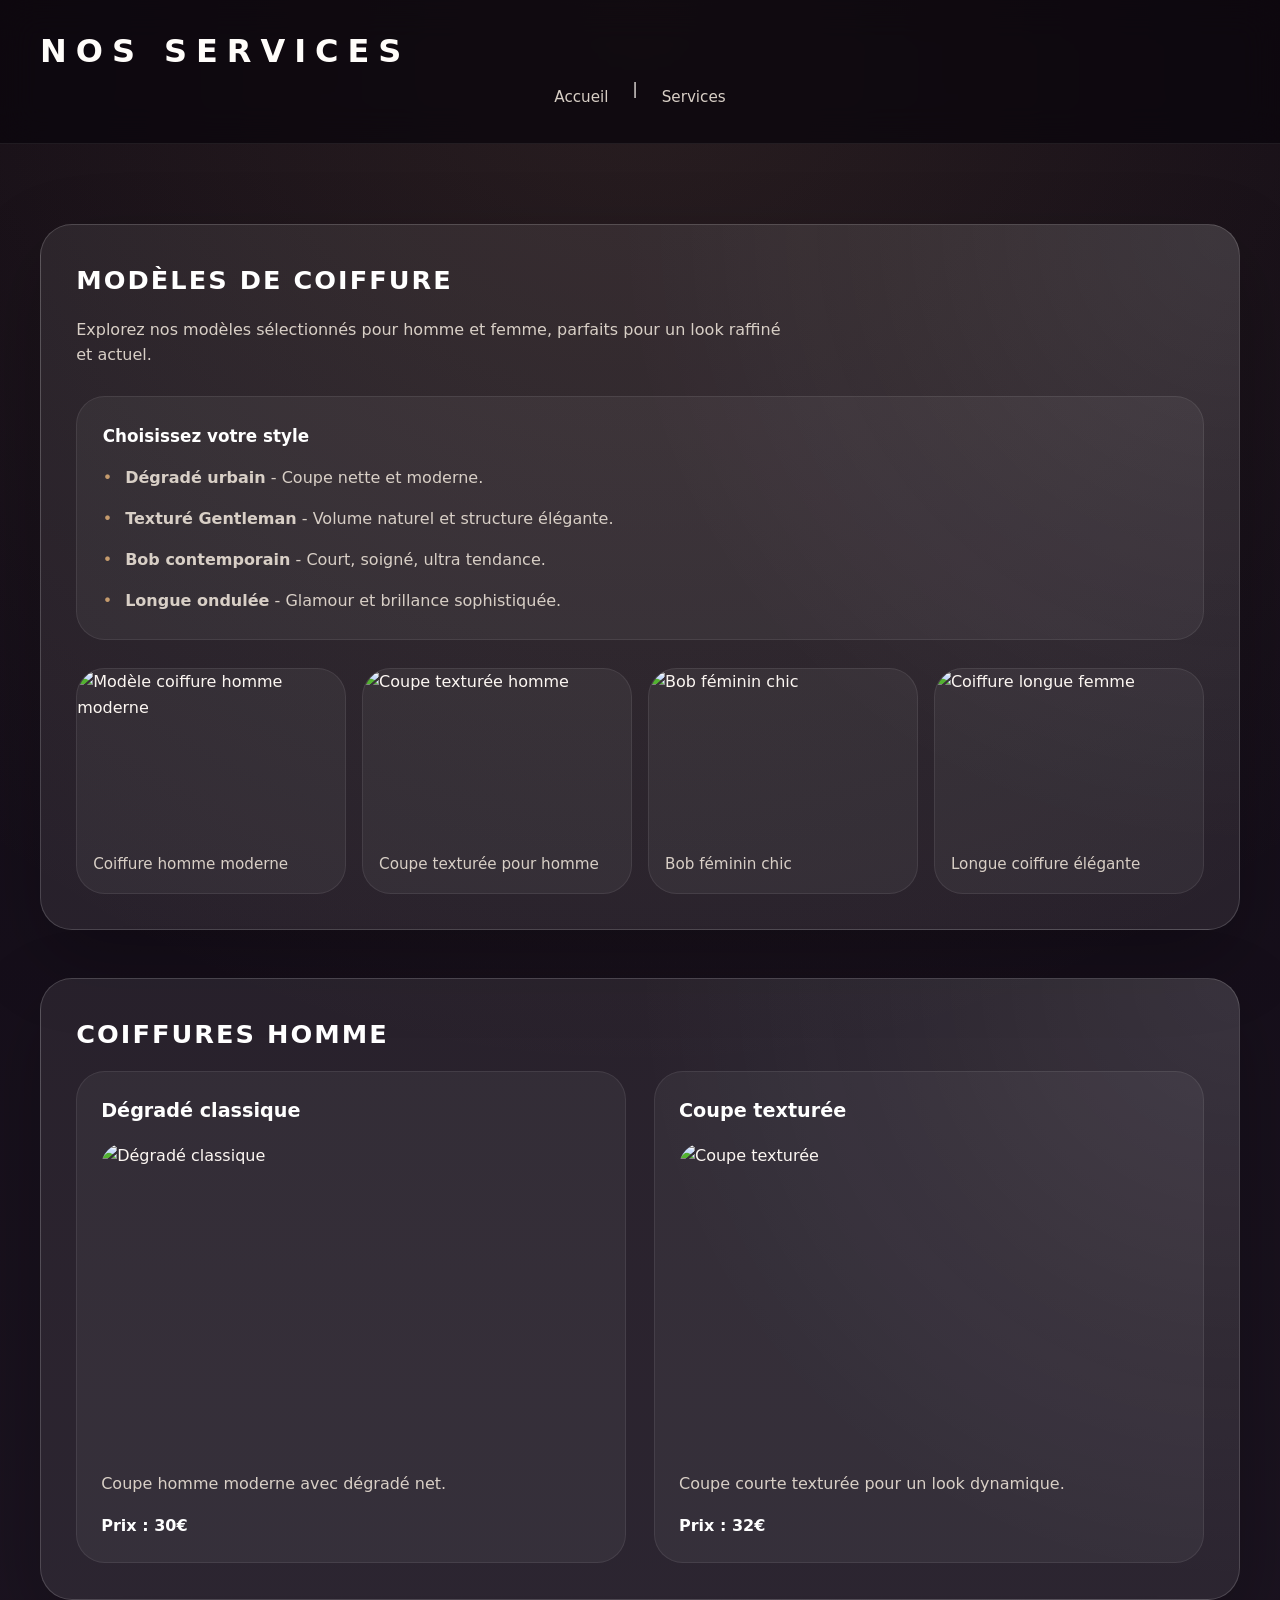
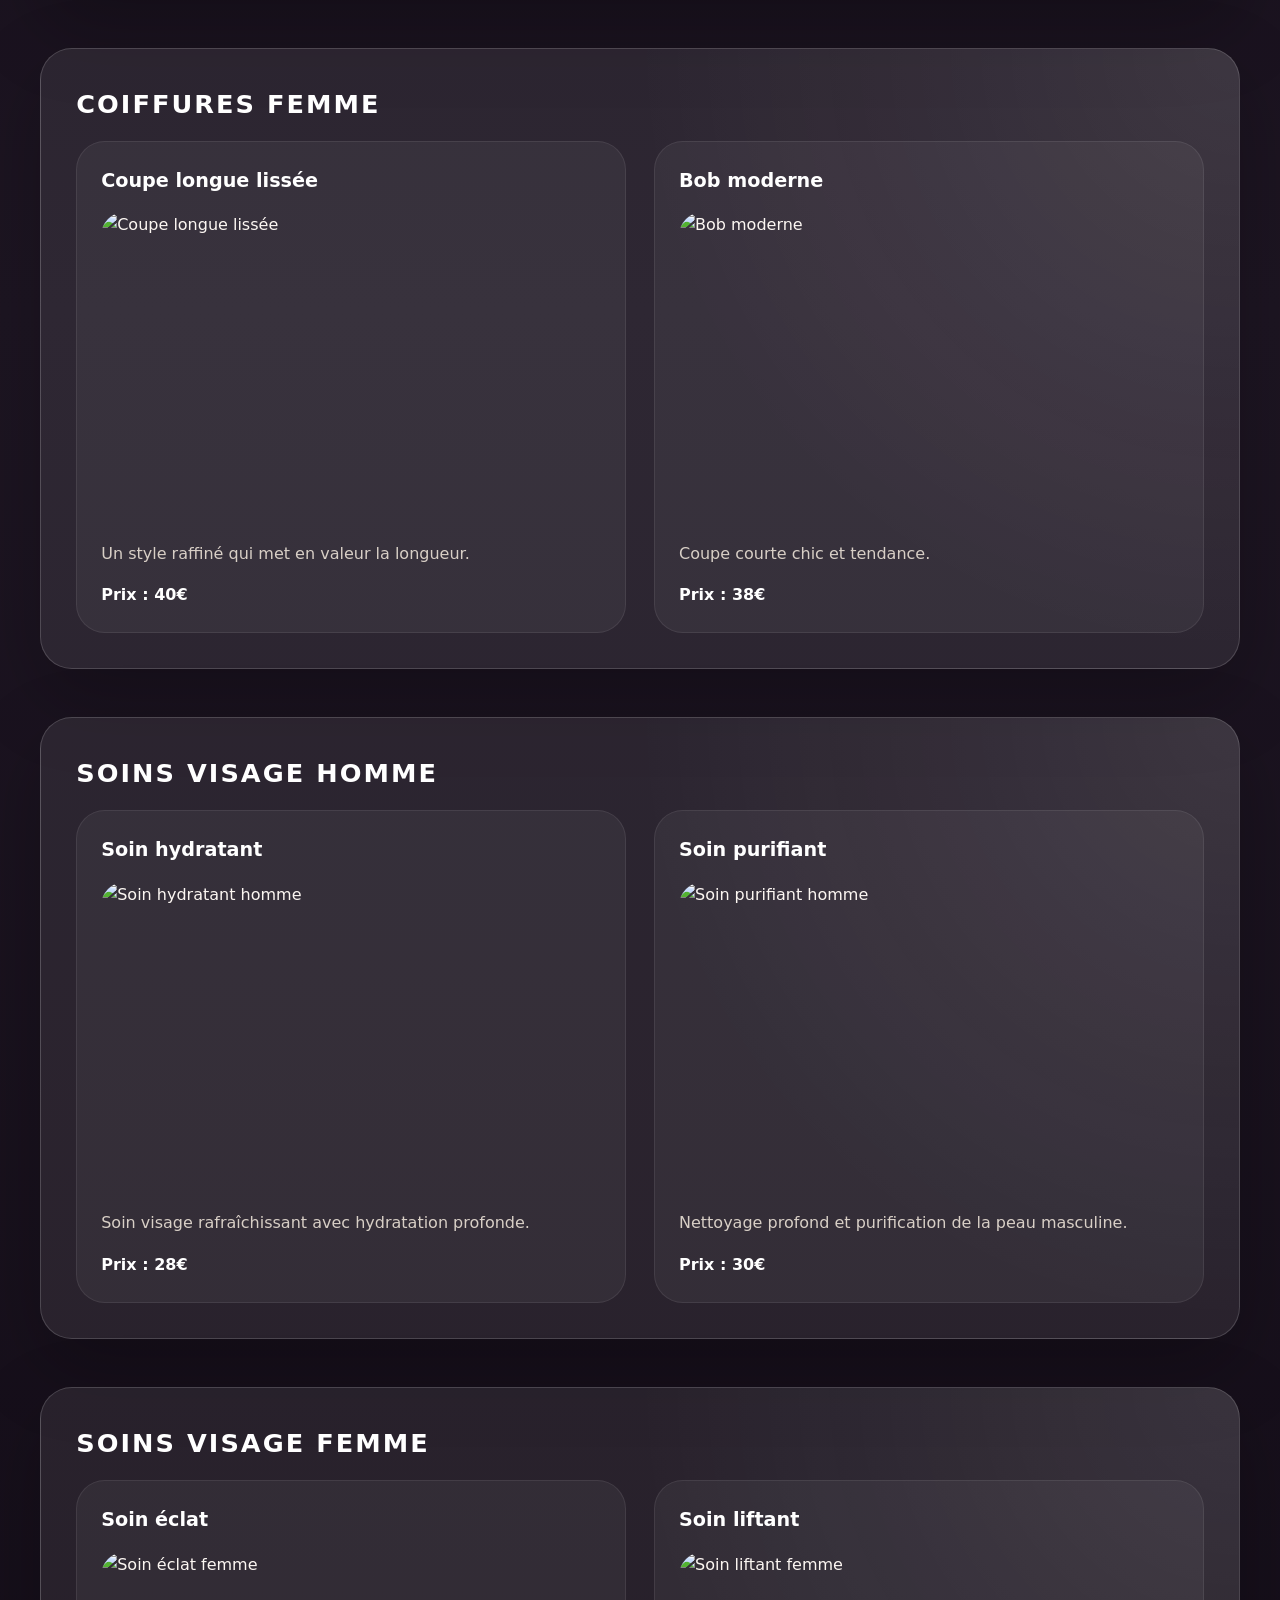
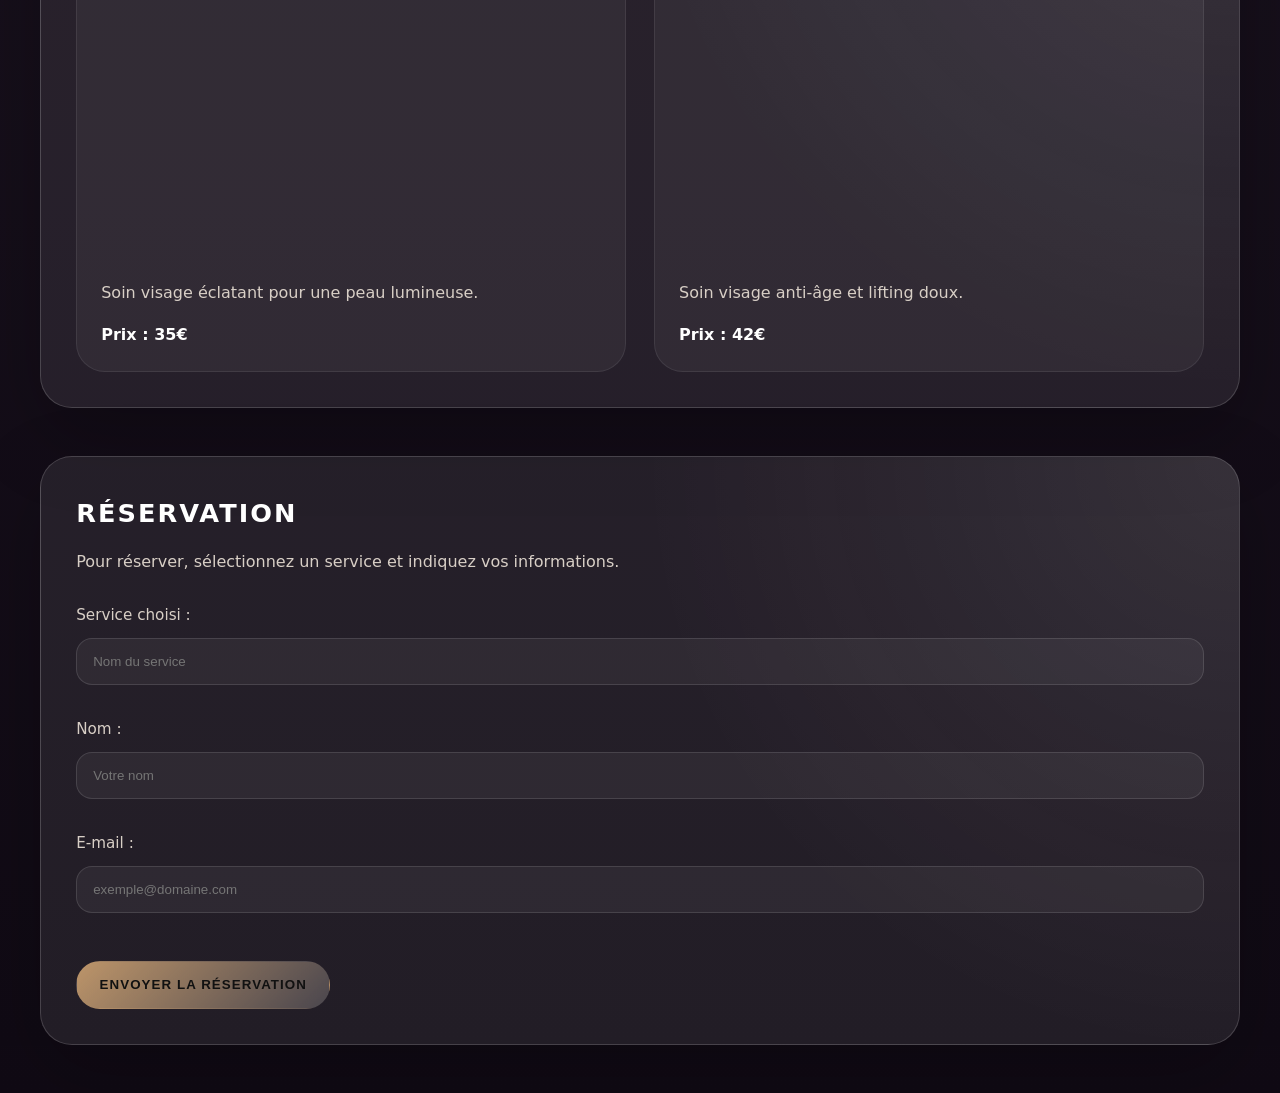
==== services.html @ 2b6237db "modification index" ====
<!DOCTYPE html>
<html lang="fr">
<head>
  <meta charset="UTF-8" />
  <meta name="viewport" content="width=device-width, initial-scale=1.0" />
  <title>Salon de coiffure - Services</title>
  <link rel="stylesheet" href="style.css" />
</head>
<body id="page-services">
  <header id="site-header" class="site-header">
    <div class="brand-block">
      <h1 class="welcome-title">Nos services</h1>
    </div>
    <nav id="main-nav" class="main-nav">
      <a class="nav-link" href="index.html">Accueil</a> |
      <a class="nav-link" href="services.html">Services</a>
    </nav>
  </header>

  <main id="main-content" class="main-content">
    <section id="modeles-coiffure" class="page-section section-models">
      <h2 class="section-title">Modèles de coiffure</h2>
      <p class="section-description">Explorez nos modèles sélectionnés pour homme et femme, parfaits pour un look raffiné et actuel.</p>
      <div class="model-selection">
        <div class="model-list">
          <h3 class="model-list-title">Choisissez votre style</h3>
          <ul>
            <li><strong>Dégradé urbain</strong> - Coupe nette et moderne.</li>
            <li><strong>Texturé Gentleman</strong> - Volume naturel et structure élégante.</li>
            <li><strong>Bob contemporain</strong> - Court, soigné, ultra tendance.</li>
            <li><strong>Longue ondulée</strong> - Glamour et brillance sophistiquée.</li>
          </ul>
        </div>
        <div class="model-gallery">
          <article class="model-card">
            <img class="photo" src="https://source.unsplash.com/520x320/?men-haircut,fade" alt="Modèle coiffure homme moderne" />
            <p class="model-caption">Coiffure homme moderne</p>
          </article>
          <article class="model-card">
            <img class="photo" src="https://source.unsplash.com/520x320/?men-haircut,textured" alt="Coupe texturée homme" />
            <p class="model-caption">Coupe texturée pour homme</p>
          </article>
          <article class="model-card">
            <img class="photo" src="https://source.unsplash.com/520x320/?women-haircut,bob" alt="Bob féminin chic" />
            <p class="model-caption">Bob féminin chic</p>
          </article>
          <article class="model-card">
            <img class="photo" src="https://source.unsplash.com/520x320/?women-haircut,long" alt="Coiffure longue femme" />
            <p class="model-caption">Longue coiffure élégante</p>
          </article>
        </div>
      </div>
    </section>

    <section id="coiffures-homme" class="page-section section-services section-services--male">
      <h2 class="section-title">Coiffures Homme</h2>
      <div class="service-grid" id="male-hair-services">
        <article class="service-card">
          <h3 class="service-title">Dégradé classique</h3>
          <img class="photo" src="https://source.unsplash.com/520x320/?men-haircut,barber" alt="Dégradé classique" />
          <p class="service-description">Coupe homme moderne avec dégradé net.</p>
          <p class="service-price">Prix : 30€</p>
        </article>
        <article class="service-card">
          <h3 class="service-title">Coupe texturée</h3>
          <img class="photo" src="https://source.unsplash.com/520x320/?men-haircut,style" alt="Coupe texturée" />
          <p class="service-description">Coupe courte texturée pour un look dynamique.</p>
          <p class="service-price">Prix : 32€</p>
        </article>
      </div>
    </section>

    <section id="coiffures-femme" class="page-section section-services section-services--female">
      <h2 class="section-title">Coiffures Femme</h2>
      <div class="service-grid" id="female-hair-services">
        <article class="service-card">
          <h3 class="service-title">Coupe longue lissée</h3>
          <img class="photo" src="https://source.unsplash.com/520x320/?women-haircut,long-hair" alt="Coupe longue lissée" />
          <p class="service-description">Un style raffiné qui met en valeur la longueur.</p>
          <p class="service-price">Prix : 40€</p>
        </article>
        <article class="service-card">
          <h3 class="service-title">Bob moderne</h3>
          <img class="photo" src="https://source.unsplash.com/520x320/?women-haircut,bob-style" alt="Bob moderne" />
          <p class="service-description">Coupe courte chic et tendance.</p>
          <p class="service-price">Prix : 38€</p>
        </article>
      </div>
    </section>

    <section id="soins-visage-homme" class="page-section section-services section-services--male-skin">
      <h2 class="section-title">Soins Visage Homme</h2>
      <div class="service-grid" id="male-skin-services">
        <article class="service-card">
          <h3 class="service-title">Soin hydratant</h3>
          <img class="photo" src="https://source.unsplash.com/520x320/?men-skincare" alt="Soin hydratant homme" />
          <p class="service-description">Soin visage rafraîchissant avec hydratation profonde.</p>
          <p class="service-price">Prix : 28€</p>
        </article>
        <article class="service-card">
          <h3 class="service-title">Soin purifiant</h3>
          <img class="photo" src="https://source.unsplash.com/520x320/?men-face-care" alt="Soin purifiant homme" />
          <p class="service-description">Nettoyage profond et purification de la peau masculine.</p>
          <p class="service-price">Prix : 30€</p>
        </article>
      </div>
    </section>

    <section id="soins-visage-femme" class="page-section section-services section-services--female-skin">
      <h2 class="section-title">Soins Visage Femme</h2>
      <div class="service-grid" id="female-skin-services">
        <article class="service-card">
          <h3 class="service-title">Soin éclat</h3>
          <img class="photo" src="https://source.unsplash.com/520x320/?women-skincare" alt="Soin éclat femme" />
          <p class="service-description">Soin visage éclatant pour une peau lumineuse.</p>
          <p class="service-price">Prix : 35€</p>
        </article>
        <article class="service-card">
          <h3 class="service-title">Soin liftant</h3>
          <img class="photo" src="https://source.unsplash.com/520x320/?women-facial" alt="Soin liftant femme" />
          <p class="service-description">Soin visage anti-âge et lifting doux.</p>
          <p class="service-price">Prix : 42€</p>
        </article>
      </div>
    </section>

    <section id="reservation" class="page-section section-reservation">
      <h2 class="section-title">Réservation</h2>
      <p class="section-description">Pour réserver, sélectionnez un service et indiquez vos informations.</p>
      <form id="reservation-form" class="reservation-form">
        <div class="form-group">
          <label for="service" class="form-label">Service choisi :</label>
          <input id="service" name="service" type="text" class="form-input" placeholder="Nom du service" />
        </div>
        <div class="form-group">
          <label for="nom" class="form-label">Nom :</label>
          <input id="nom" name="nom" type="text" class="form-input" placeholder="Votre nom" />
        </div>
        <div class="form-group">
          <label for="email" class="form-label">E-mail :</label>
          <input id="email" name="email" type="email" class="form-input" placeholder="exemple@domaine.com" />
        </div>
        <div class="form-actions">
          <button id="reservation-submit" class="form-button" type="submit">Envoyer la réservation</button>
        </div>
      </form>
    </section>
  </main>
  <script src="app.js"></script>
</body>
</html>
---- style.css ----
/* Style luxe pour salon de coiffure */
:root {
  --bg: #0d0810;
  --surface: rgba(255, 255, 255, 0.08);
  --surface-strong: rgba(255, 255, 255, 0.14);
  --accent: #c59b6d;
  --accent-soft: rgba(197, 155, 109, 0.18);
  --text: #f6f1ed;
  --muted: #d8cfc6;
  --border: rgba(255, 255, 255, 0.16);
  --shadow: 0 28px 80px rgba(0, 0, 0, 0.22);
}

* {
  box-sizing: border-box;
}

html, body {
  margin: 0;
  min-height: 100%;
  font-family: 'Inter', system-ui, -apple-system, BlinkMacSystemFont, 'Segoe UI', sans-serif;
  color: var(--text);
  background: radial-gradient(circle at top, rgba(197, 155, 109, 0.14), transparent 25%),
              linear-gradient(180deg, #0f0913 0%, #1d1522 45%, #100a14 100%);
}

body {
  line-height: 1.6;
}

a {
  color: inherit;
  text-decoration: none;
}

img {
  display: block;
  max-width: 100%;
  border-radius: 1.5rem;
}

#page-home {
  padding: 0 1.5rem 3rem;
}

.site-header {
  position: sticky;
  top: 0;
  z-index: 10;
  backdrop-filter: blur(18px);
  background: rgba(9, 5, 12, 0.72);
  border-bottom: 1px solid rgba(255,255,255,0.08);
  padding: 1.6rem 0;
}

.brand-block {
  max-width: 1200px;
  margin: 0 auto;
  display: flex;
  align-items: center;
  justify-content: space-between;
  gap: 1rem;
}

.welcome-title {
  font-size: clamp(1.8rem, 2.5vw, 3.2rem);
  letter-spacing: 0.28em;
  text-transform: uppercase;
  color: #fffdfa;
  margin: 0;
}

.main-nav {
  display: flex;
  flex-wrap: wrap;
  gap: 0.75rem;
  font-size: 0.95rem;
  justify-content: center;
}

.nav-link {
  color: var(--muted);
  padding: 0.5rem 0.75rem;
  border-radius: 999px;
  transition: transform 0.24s ease, background 0.24s ease, color 0.24s ease;
}

.nav-link:hover {
  background: rgba(197, 155, 109, 0.12);
  color: #fff;
  transform: translateY(-1px);
}

.main-content {
  max-width: 1200px;
  margin: 0 auto;
  padding-top: 2rem;
}

.hero-section {
  display: grid;
  gap: 2rem;
  align-items: center;
}

.hero-content {
  max-width: 720px;
}

.hero-eyebrow {
  margin: 0 0 1rem;
  text-transform: uppercase;
  letter-spacing: 0.18em;
  color: var(--accent);
  font-size: 0.8rem;
}

.hero-title {
  margin: 0 0 1rem;
  font-size: clamp(2.2rem, 4vw, 4rem);
  line-height: 1.05;
}

.hero-subtitle {
  margin: 0 0 1.75rem;
  color: var(--muted);
  font-size: 1rem;
  max-width: 56rem;
}

.hero-actions {
  display: flex;
  flex-wrap: wrap;
  gap: 1rem;
}

.hero-button {
  background: linear-gradient(135deg, rgba(197,155,109,0.95), rgba(255,255,255,0.18));
  color: #120909;
  padding: 1rem 1.7rem;
  border-radius: 999px;
  font-weight: 700;
  text-transform: uppercase;
  transition: transform 0.24s ease, filter 0.24s ease;
}

.hero-button:hover {
  transform: translateY(-2px);
  filter: brightness(1.05);
}

.hero-button--ghost {
  background: rgba(255,255,255,0.07);
  color: #fff;
}

.hero-preview {
  display: grid;
  gap: 1rem;
}

.service-preview-card {
  background: rgba(255,255,255,0.04);
  border: 1px solid rgba(255,255,255,0.08);
}

.nav-link--active {
  color: #fff;
  background: rgba(197, 155, 109, 0.16);
}

.fade-in {
  animation: fadeIn 1s ease forwards;
}

.slide-down {
  animation: slideDown 0.9s ease forwards;
}

@keyframes fadeIn {
  from { opacity: 0; transform: translateY(12px); }
  to { opacity: 1; transform: translateY(0); }
}

@keyframes slideDown {
  from { opacity: 0; transform: translateY(-16px); }
  to { opacity: 1; transform: translateY(0); }
}

.page-section {
  margin: 3rem 0;
  padding: 2.2rem;
  background: radial-gradient(circle at top right, rgba(255,255,255,0.08), transparent 45%),
              var(--surface);
  border: 1px solid var(--border);
  border-radius: 2rem;
  box-shadow: var(--shadow);
}

.section-title {
  font-size: clamp(1.6rem, 2vw, 2.4rem);
  margin: 0 0 1rem;
  letter-spacing: 0.08em;
  text-transform: uppercase;
  color: #fff;
}

.section-description {
  max-width: 70ch;
  color: var(--muted);
  margin: 0 0 1.75rem;
}

.service-grid {
  display: grid;
  gap: 1.75rem;
}

.service-card {
  display: grid;
  gap: 1rem;
  padding: 1.5rem;
  background: rgba(255,255,255,0.05);
  border: 1px solid rgba(255,255,255,0.08);
  border-radius: 1.8rem;
  transition: transform 0.28s ease, border-color 0.28s ease, background 0.28s ease;
}

.service-card:hover {
  transform: translateY(-6px);
  border-color: rgba(197, 155, 109, 0.45);
  background: rgba(255,255,255,0.1);
}

.service-title {
  margin: 0;
  font-size: 1.2rem;
  color: #fff;
}

.service-description,
.service-price {
  margin: 0;
  color: var(--muted);
}

.service-price {
  font-weight: 600;
  color: #fff;
}

.service-link {
  display: block;
  overflow: hidden;
}

.photo {
  width: 100%;
  aspect-ratio: 16 / 10;
  object-fit: cover;
  filter: saturate(1.05) contrast(1.05);
  transition: transform 0.35s ease, filter 0.35s ease;
}

.photo:hover {
  transform: scale(1.02);
  filter: saturate(1.2) contrast(1.08);
}

.model-selection {
  display: grid;
  gap: 1.75rem;
}

.model-list {
  padding: 1.6rem;
  border-radius: 1.8rem;
  border: 1px solid rgba(255,255,255,0.08);
  background: rgba(255,255,255,0.05);
}

.model-list-title {
  margin: 0 0 1rem;
  font-size: 1.05rem;
  color: #fff;
}

.model-list ul {
  margin: 0;
  padding: 0;
  list-style: none;
  display: grid;
  gap: 0.95rem;
}

.model-list li {
  position: relative;
  padding-left: 1.4rem;
  color: var(--muted);
}

.model-list li::before {
  content: '•';
  position: absolute;
  left: 0;
  top: 0;
  color: var(--accent);
}

.model-gallery {
  display: grid;
  gap: 1rem;
  grid-template-columns: repeat(auto-fit, minmax(220px, 1fr));
}

.model-card {
  overflow: hidden;
  border-radius: 1.8rem;
  background: rgba(255,255,255,0.05);
  border: 1px solid rgba(255,255,255,0.08);
}

.model-caption {
  margin: 0;
  padding: 1rem;
  color: var(--muted);
  font-size: 0.95rem;
}

.action-link,
.form-button {
  display: inline-flex;
  align-items: center;
  justify-content: center;
  padding: 0.95rem 1.4rem;
  border-radius: 999px;
  border: 1px solid transparent;
  background: linear-gradient(135deg, rgba(197,155,109,0.95), rgba(255, 255, 255, 0.18));
  color: #111;
  font-weight: 700;
  text-transform: uppercase;
  letter-spacing: 0.08em;
  transition: transform 0.24s ease, background 0.24s ease;
}

.action-link:hover,
.form-button:hover {
  transform: translateY(-1px);
  background: rgba(197, 155, 109, 0.95);
  color: #120909;
}

.form-group {
  display: grid;
  gap: 0.65rem;
  margin-bottom: 1rem;
}

.form-label {
  color: var(--muted);
  font-size: 0.95rem;
}

.form-input {
  width: 100%;
  padding: 0.95rem 1rem;
  border-radius: 1rem;
  border: 1px solid rgba(255,255,255,0.12);
  background: rgba(255,255,255,0.05);
  color: #fff;
  outline: none;
  transition: border-color 0.24s ease, background 0.24s ease;
}

.form-input:focus {
  border-color: rgba(197,155,109,0.7);
  background: rgba(255,255,255,0.08);
}

.form-actions {
  margin-top: 1rem;
}

.auth-form,
.reservation-form {
  display: grid;
  gap: 1rem;
}

@media (min-width: 900px) {
  .service-grid {
    grid-template-columns: repeat(2, minmax(0, 1fr));
  }

  .brand-block {
    justify-content: space-between;
  }
}

@media (max-width: 720px) {
  .site-header {
    padding: 1.2rem 0;
  }

  .brand-block {
    flex-direction: column;
    align-items: flex-start;
  }

  .main-nav {
    justify-content: flex-start;
  }
}
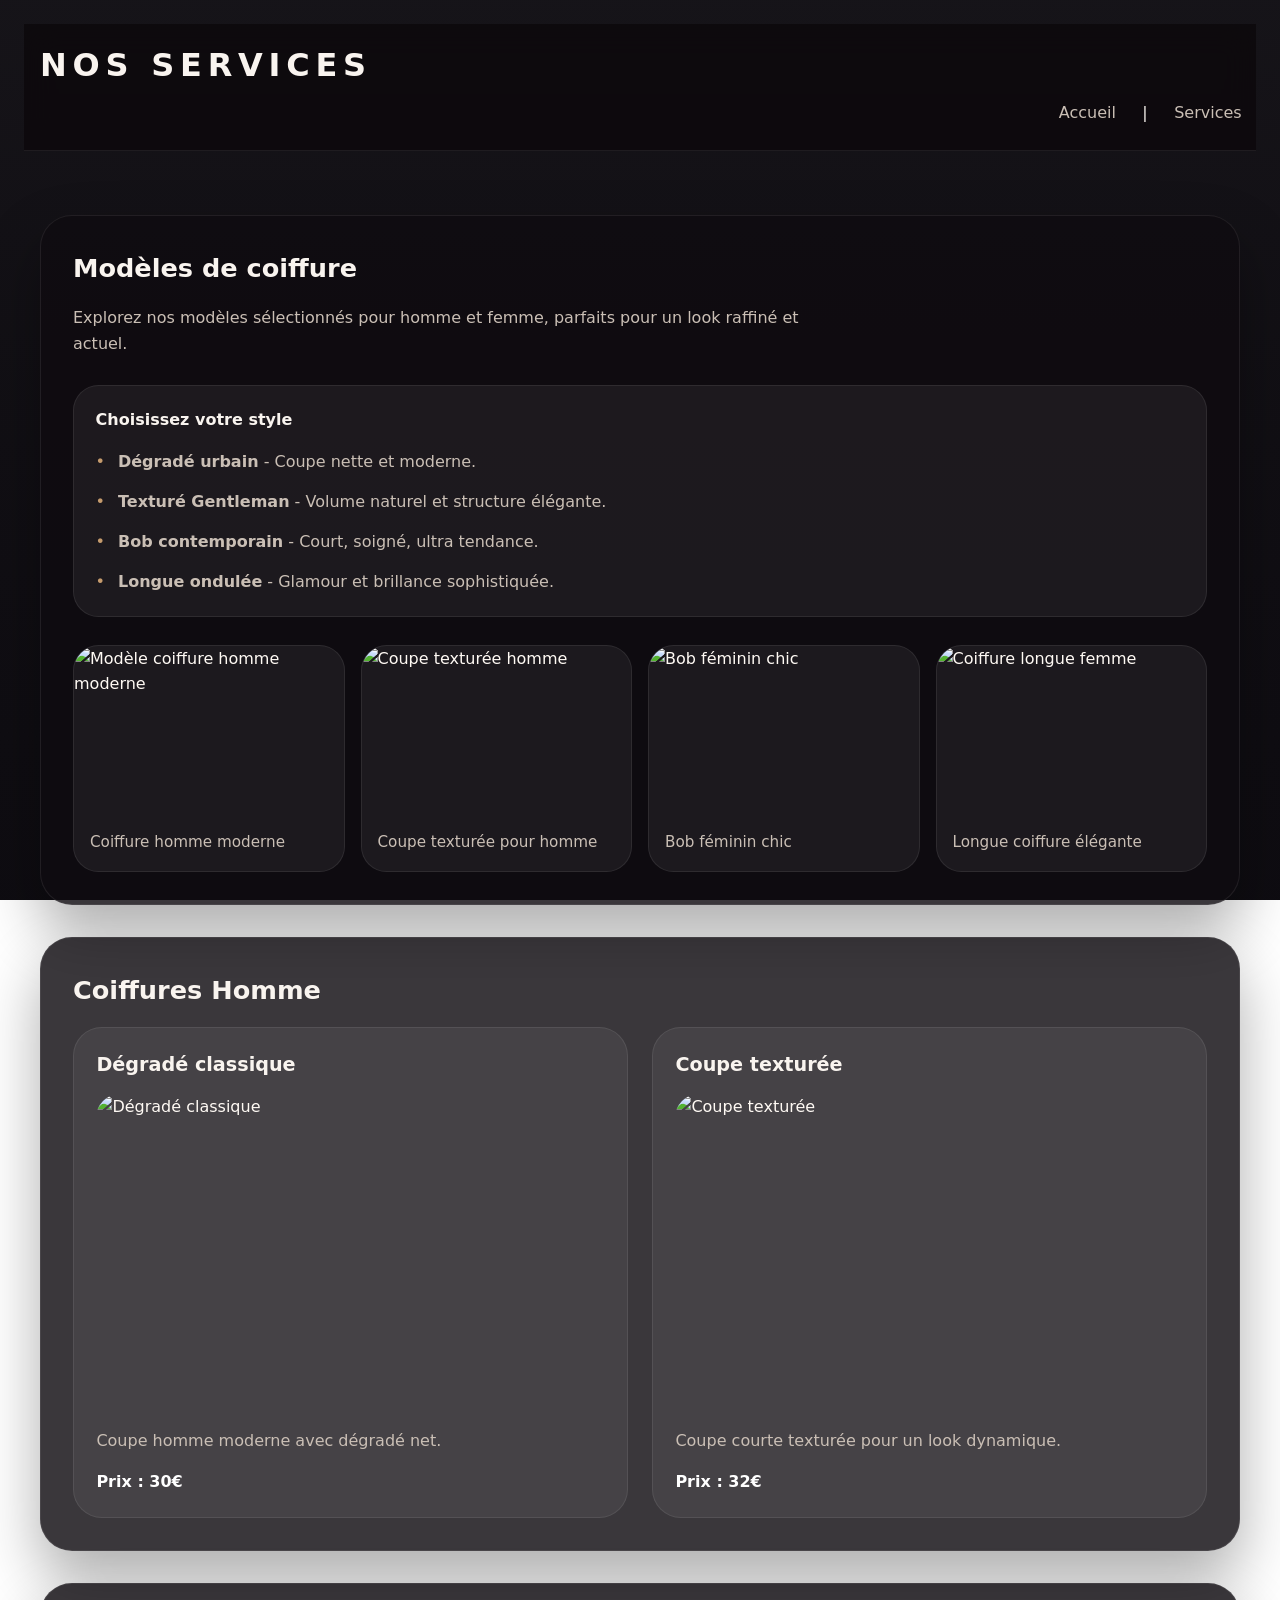
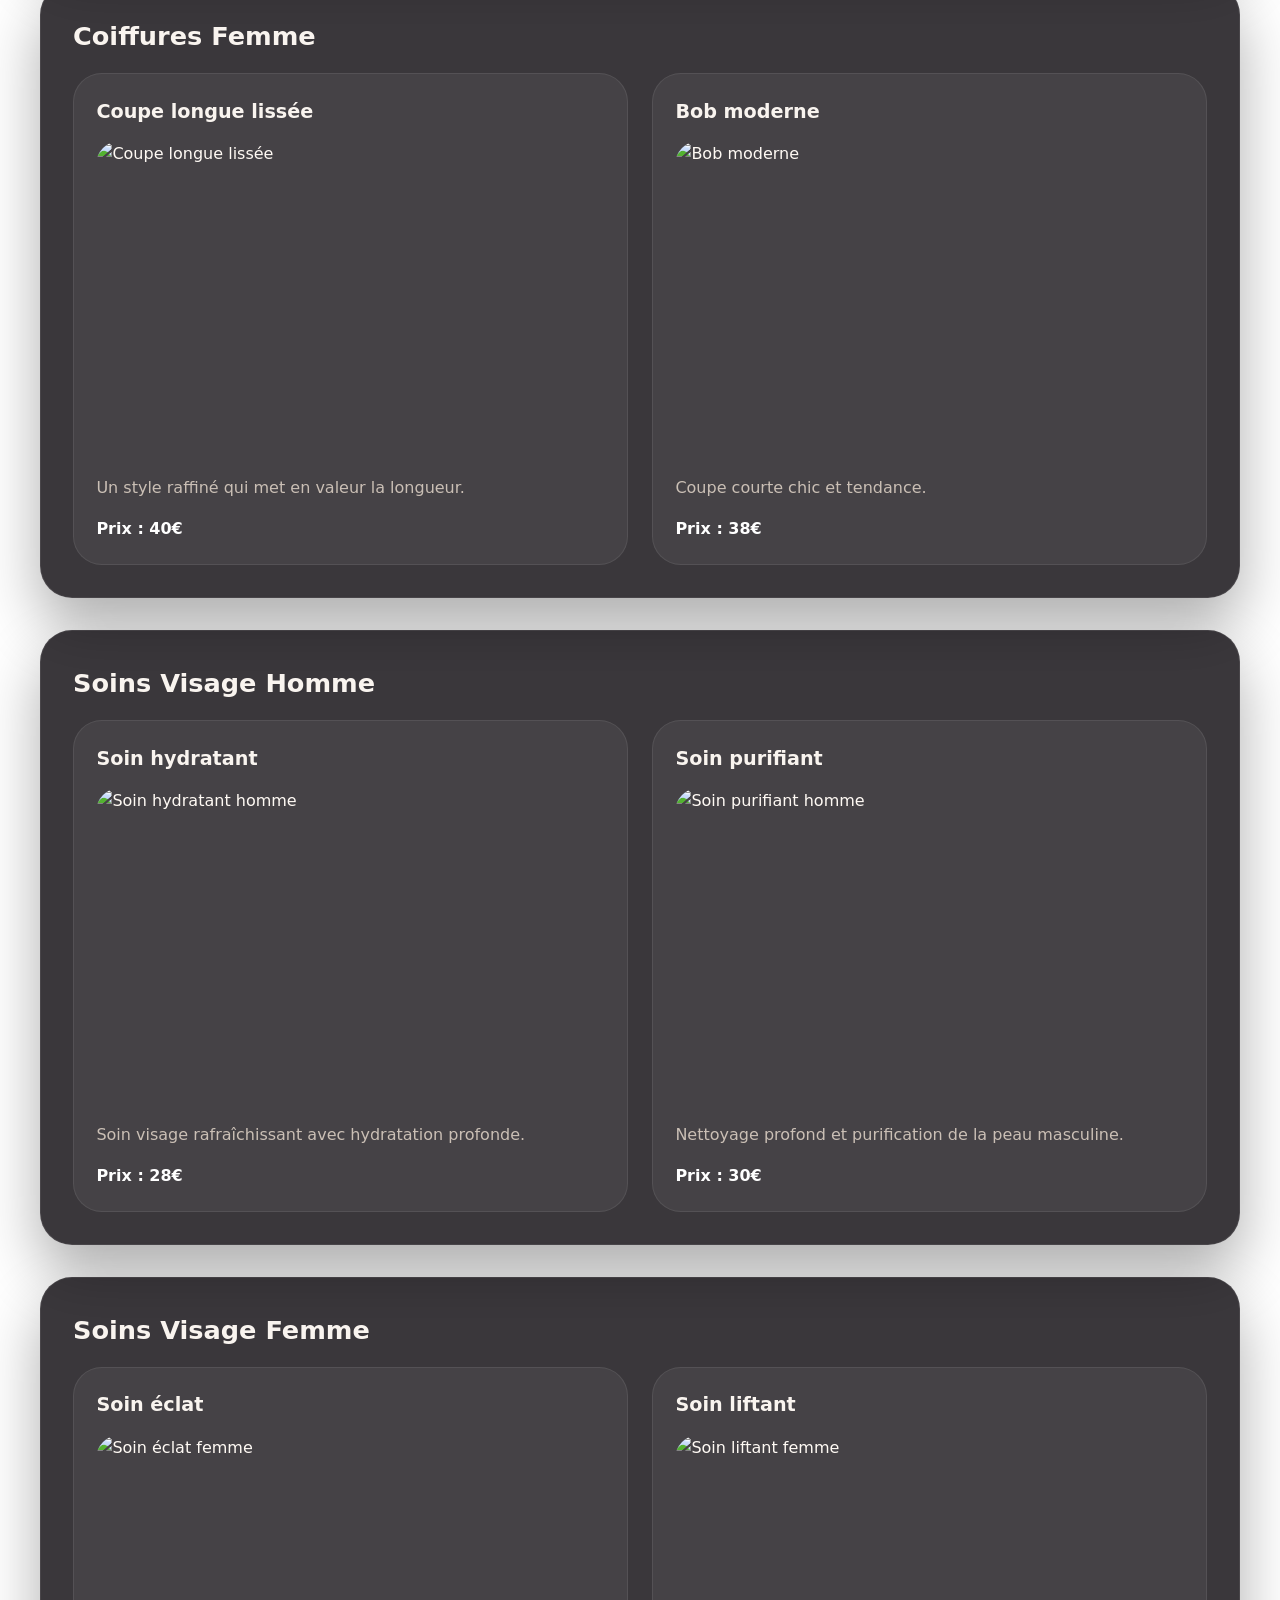
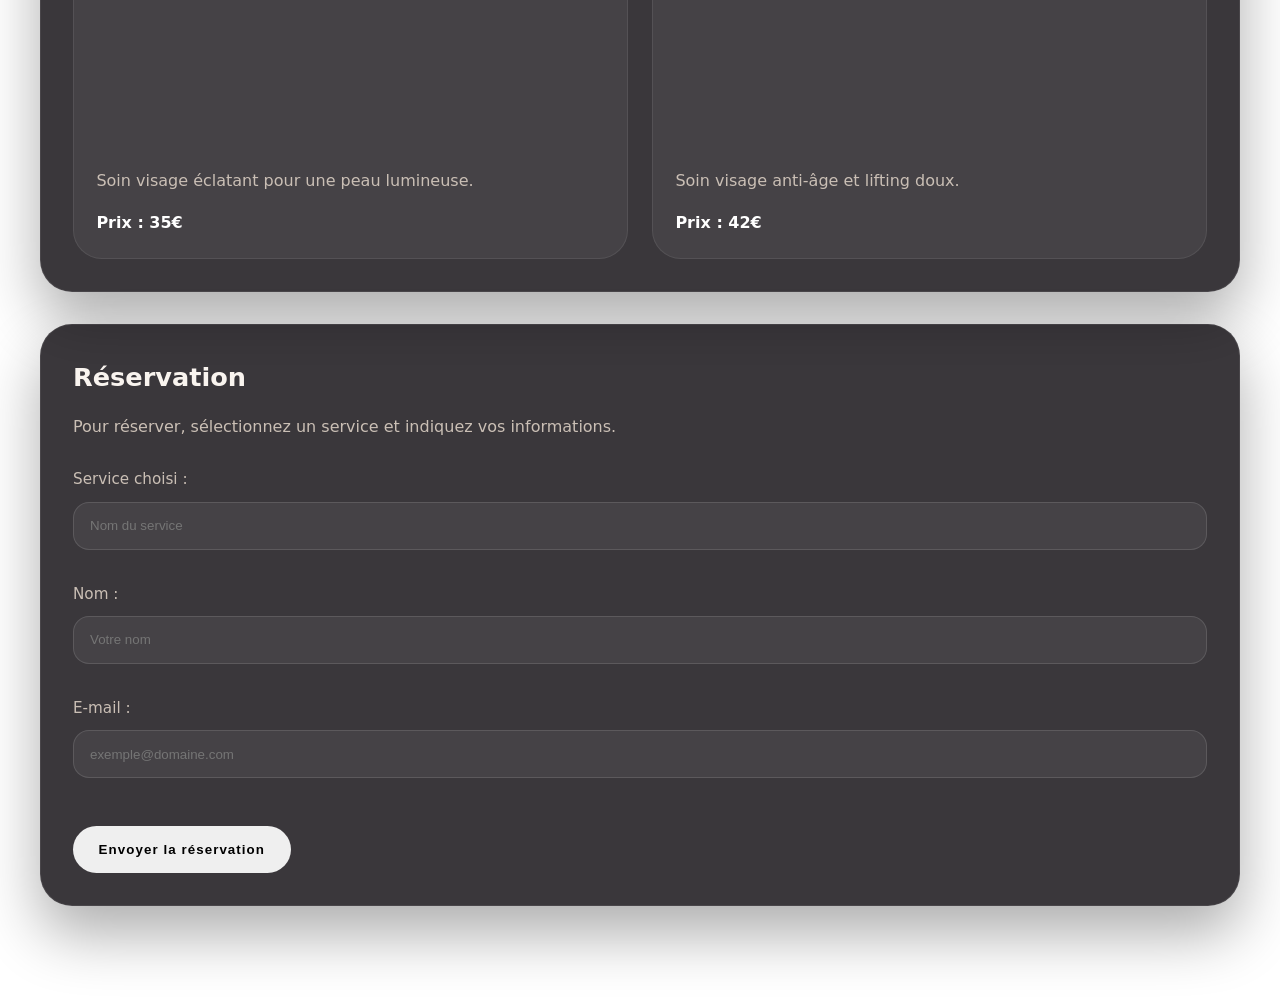
==== commit 52db2eeb: "modification" ====
--- a/services.html
+++ b/services.html
@@ -33,19 +33,19 @@
         </div>
         <div class="model-gallery">
           <article class="model-card">
-            <img class="photo" src="https://source.unsplash.com/520x320/?men-haircut,fade" alt="Modèle coiffure homme moderne" />
+            <img class="photo" src="https://source.unsplash.com/520x320/?afro-hair,black-man" alt="Modèle coiffure homme moderne" />
             <p class="model-caption">Coiffure homme moderne</p>
           </article>
           <article class="model-card">
-            <img class="photo" src="https://source.unsplash.com/520x320/?men-haircut,textured" alt="Coupe texturée homme" />
+            <img class="photo" src="https://source.unsplash.com/520x320/?afro-hair,black-man" alt="Coupe texturée homme" />
             <p class="model-caption">Coupe texturée pour homme</p>
           </article>
           <article class="model-card">
-            <img class="photo" src="https://source.unsplash.com/520x320/?women-haircut,bob" alt="Bob féminin chic" />
+            <img class="photo" src="https://source.unsplash.com/520x320/?afro-hair,black-woman" alt="Bob féminin chic" />
             <p class="model-caption">Bob féminin chic</p>
           </article>
           <article class="model-card">
-            <img class="photo" src="https://source.unsplash.com/520x320/?women-haircut,long" alt="Coiffure longue femme" />
+            <img class="photo" src="https://source.unsplash.com/520x320/?natural-hair,black-woman" alt="Coiffure longue femme" />
             <p class="model-caption">Longue coiffure élégante</p>
           </article>
         </div>
@@ -57,13 +57,13 @@
       <div class="service-grid" id="male-hair-services">
         <article class="service-card">
           <h3 class="service-title">Dégradé classique</h3>
-          <img class="photo" src="https://source.unsplash.com/520x320/?men-haircut,barber" alt="Dégradé classique" />
+          <img class="photo" src="https://source.unsplash.com/520x320/?afro-hair,black-man,barber" alt="Dégradé classique" />
           <p class="service-description">Coupe homme moderne avec dégradé net.</p>
           <p class="service-price">Prix : 30€</p>
         </article>
         <article class="service-card">
           <h3 class="service-title">Coupe texturée</h3>
-          <img class="photo" src="https://source.unsplash.com/520x320/?men-haircut,style" alt="Coupe texturée" />
+          <img class="photo" src="https://source.unsplash.com/520x320/?afro-hair,black-man,style" alt="Coupe texturée" />
           <p class="service-description">Coupe courte texturée pour un look dynamique.</p>
           <p class="service-price">Prix : 32€</p>
         </article>
@@ -75,13 +75,13 @@
       <div class="service-grid" id="female-hair-services">
         <article class="service-card">
           <h3 class="service-title">Coupe longue lissée</h3>
-          <img class="photo" src="https://source.unsplash.com/520x320/?women-haircut,long-hair" alt="Coupe longue lissée" />
+          <img class="photo" src="https://source.unsplash.com/520x320/?natural-hair,black-woman-hair" alt="Coupe longue lissée" />
           <p class="service-description">Un style raffiné qui met en valeur la longueur.</p>
           <p class="service-price">Prix : 40€</p>
         </article>
         <article class="service-card">
           <h3 class="service-title">Bob moderne</h3>
-          <img class="photo" src="https://source.unsplash.com/520x320/?women-haircut,bob-style" alt="Bob moderne" />
+          <img class="photo" src="https://source.unsplash.com/520x320/?afro-hair,black-woman-style" alt="Bob moderne" />
           <p class="service-description">Coupe courte chic et tendance.</p>
           <p class="service-price">Prix : 38€</p>
         </article>
@@ -93,13 +93,13 @@
       <div class="service-grid" id="male-skin-services">
         <article class="service-card">
           <h3 class="service-title">Soin hydratant</h3>
-          <img class="photo" src="https://source.unsplash.com/520x320/?men-skincare" alt="Soin hydratant homme" />
+          <img class="photo" src="https://source.unsplash.com/520x320/?black-man,skincare" alt="Soin hydratant homme" />
           <p class="service-description">Soin visage rafraîchissant avec hydratation profonde.</p>
           <p class="service-price">Prix : 28€</p>
         </article>
         <article class="service-card">
           <h3 class="service-title">Soin purifiant</h3>
-          <img class="photo" src="https://source.unsplash.com/520x320/?men-face-care" alt="Soin purifiant homme" />
+          <img class="photo" src="https://source.unsplash.com/520x320/?black-man,facial" alt="Soin purifiant homme" />
           <p class="service-description">Nettoyage profond et purification de la peau masculine.</p>
           <p class="service-price">Prix : 30€</p>
         </article>
@@ -111,13 +111,13 @@
       <div class="service-grid" id="female-skin-services">
         <article class="service-card">
           <h3 class="service-title">Soin éclat</h3>
-          <img class="photo" src="https://source.unsplash.com/520x320/?women-skincare" alt="Soin éclat femme" />
+          <img class="photo" src="https://source.unsplash.com/520x320/?black-woman,skincare" alt="Soin éclat femme" />
           <p class="service-description">Soin visage éclatant pour une peau lumineuse.</p>
           <p class="service-price">Prix : 35€</p>
         </article>
         <article class="service-card">
           <h3 class="service-title">Soin liftant</h3>
-          <img class="photo" src="https://source.unsplash.com/520x320/?women-facial" alt="Soin liftant femme" />
+          <img class="photo" src="https://source.unsplash.com/520x320/?black-woman,facial" alt="Soin liftant femme" />
           <p class="service-description">Soin visage anti-âge et lifting doux.</p>
           <p class="service-price">Prix : 42€</p>
         </article>
--- a/style.css
+++ b/style.css
@@ -1,27 +1,31 @@
-/* Style luxe pour salon de coiffure */
 :root {
-  --bg: #0d0810;
-  --surface: rgba(255, 255, 255, 0.08);
+  --bg: #0e0c11;
+  --surface: rgba(255, 255, 255, 0.09);
   --surface-strong: rgba(255, 255, 255, 0.14);
   --accent: #c59b6d;
-  --accent-soft: rgba(197, 155, 109, 0.18);
-  --text: #f6f1ed;
-  --muted: #d8cfc6;
-  --border: rgba(255, 255, 255, 0.16);
-  --shadow: 0 28px 80px rgba(0, 0, 0, 0.22);
+  --accent-soft: rgba(197, 155, 109, 0.22);
+  --text: #f9f4ef;
+  --muted: #cabfb5;
+  --border: rgba(255, 255, 255, 0.12);
+  --shadow: 0 28px 60px rgba(0, 0, 0, 0.32);
 }
 
 * {
   box-sizing: border-box;
 }
 
-html, body {
+html,
+body {
   margin: 0;
   min-height: 100%;
   font-family: 'Inter', system-ui, -apple-system, BlinkMacSystemFont, 'Segoe UI', sans-serif;
   color: var(--text);
-  background: radial-gradient(circle at top, rgba(197, 155, 109, 0.14), transparent 25%),
-              linear-gradient(180deg, #0f0913 0%, #1d1522 45%, #100a14 100%);
+  background-image: linear-gradient(180deg, rgba(14, 12, 17, 0.82), rgba(14, 12, 17, 0.96)),
+    url('https://source.unsplash.com/1600x900/?hair-salon,interior,barber');
+  background-size: cover;
+  background-position: center;
+  background-attachment: fixed;
+  background-repeat: no-repeat;
 }
 
 body {
@@ -39,54 +43,55 @@
   border-radius: 1.5rem;
 }
 
-#page-home {
-  padding: 0 1.5rem 3rem;
+#page-home,
+#page-services {
+  padding: 1.5rem 1.5rem 4rem;
 }
 
 .site-header {
   position: sticky;
   top: 0;
-  z-index: 10;
-  backdrop-filter: blur(18px);
-  background: rgba(9, 5, 12, 0.72);
-  border-bottom: 1px solid rgba(255,255,255,0.08);
-  padding: 1.6rem 0;
+  z-index: 20;
+  background: rgba(12, 9, 13, 0.84);
+  border-bottom: 1px solid rgba(255, 255, 255, 0.08);
+  backdrop-filter: blur(16px);
+  padding: 1rem 0;
 }
 
 .brand-block {
   max-width: 1200px;
   margin: 0 auto;
   display: flex;
+  justify-content: space-between;
   align-items: center;
-  justify-content: space-between;
   gap: 1rem;
 }
 
 .welcome-title {
-  font-size: clamp(1.8rem, 2.5vw, 3.2rem);
-  letter-spacing: 0.28em;
+  margin: 0;
+  font-size: clamp(1.75rem, 2.5vw, 2.8rem);
+  letter-spacing: 0.18em;
   text-transform: uppercase;
-  color: #fffdfa;
-  margin: 0;
 }
 
 .main-nav {
   display: flex;
   flex-wrap: wrap;
   gap: 0.75rem;
-  font-size: 0.95rem;
-  justify-content: center;
+  justify-content: flex-end;
+  align-items: center;
 }
 
 .nav-link {
   color: var(--muted);
-  padding: 0.5rem 0.75rem;
+  padding: 0.55rem 0.9rem;
   border-radius: 999px;
-  transition: transform 0.24s ease, background 0.24s ease, color 0.24s ease;
-}
-
-.nav-link:hover {
-  background: rgba(197, 155, 109, 0.12);
+  transition: transform 0.22s ease, background 0.22s ease, color 0.22s ease;
+}
+
+.nav-link:hover,
+.nav-link--active {
+  background: rgba(197, 155, 109, 0.16);
   color: #fff;
   transform: translateY(-1px);
 }
@@ -97,155 +102,60 @@
   padding-top: 2rem;
 }
 
-.hero-section {
-  display: grid;
-  gap: 2rem;
-  align-items: center;
-}
-
-.hero-content {
-  max-width: 720px;
-}
-
-.hero-eyebrow {
-  margin: 0 0 1rem;
-  text-transform: uppercase;
-  letter-spacing: 0.18em;
-  color: var(--accent);
-  font-size: 0.8rem;
-}
-
-.hero-title {
-  margin: 0 0 1rem;
-  font-size: clamp(2.2rem, 4vw, 4rem);
-  line-height: 1.05;
-}
-
-.hero-subtitle {
-  margin: 0 0 1.75rem;
-  color: var(--muted);
-  font-size: 1rem;
-  max-width: 56rem;
-}
-
-.hero-actions {
-  display: flex;
-  flex-wrap: wrap;
-  gap: 1rem;
-}
-
-.hero-button {
-  background: linear-gradient(135deg, rgba(197,155,109,0.95), rgba(255,255,255,0.18));
-  color: #120909;
-  padding: 1rem 1.7rem;
-  border-radius: 999px;
-  font-weight: 700;
-  text-transform: uppercase;
-  transition: transform 0.24s ease, filter 0.24s ease;
-}
-
-.hero-button:hover {
-  transform: translateY(-2px);
-  filter: brightness(1.05);
-}
-
-.hero-button--ghost {
-  background: rgba(255,255,255,0.07);
-  color: #fff;
-}
-
-.hero-preview {
-  display: grid;
-  gap: 1rem;
-}
-
-.service-preview-card {
-  background: rgba(255,255,255,0.04);
-  border: 1px solid rgba(255,255,255,0.08);
-}
-
-.nav-link--active {
-  color: #fff;
-  background: rgba(197, 155, 109, 0.16);
-}
-
-.fade-in {
-  animation: fadeIn 1s ease forwards;
-}
-
-.slide-down {
-  animation: slideDown 0.9s ease forwards;
-}
-
-@keyframes fadeIn {
-  from { opacity: 0; transform: translateY(12px); }
-  to { opacity: 1; transform: translateY(0); }
-}
-
-@keyframes slideDown {
-  from { opacity: 0; transform: translateY(-16px); }
-  to { opacity: 1; transform: translateY(0); }
-}
-
 .page-section {
-  margin: 3rem 0;
-  padding: 2.2rem;
-  background: radial-gradient(circle at top right, rgba(255,255,255,0.08), transparent 45%),
-              var(--surface);
-  border: 1px solid var(--border);
+  margin: 2rem 0;
+  padding: 2rem;
+  background: rgba(15, 12, 17, 0.82);
+  border: 1px solid rgba(255, 255, 255, 0.08);
   border-radius: 2rem;
   box-shadow: var(--shadow);
 }
 
 .section-title {
+  margin: 0 0 1rem;
   font-size: clamp(1.6rem, 2vw, 2.4rem);
-  margin: 0 0 1rem;
-  letter-spacing: 0.08em;
-  text-transform: uppercase;
-  color: #fff;
 }
 
 .section-description {
-  max-width: 70ch;
-  color: var(--muted);
   margin: 0 0 1.75rem;
+  color: var(--muted);
+  max-width: 72ch;
 }
 
 .service-grid {
   display: grid;
-  gap: 1.75rem;
+  gap: 1.5rem;
+  grid-template-columns: repeat(auto-fit, minmax(260px, 1fr));
 }
 
 .service-card {
-  display: grid;
-  gap: 1rem;
-  padding: 1.5rem;
-  background: rgba(255,255,255,0.05);
-  border: 1px solid rgba(255,255,255,0.08);
+  background: rgba(255, 255, 255, 0.06);
+  border: 1px solid rgba(255, 255, 255, 0.08);
   border-radius: 1.8rem;
-  transition: transform 0.28s ease, border-color 0.28s ease, background 0.28s ease;
+  padding: 1.4rem;
+  transition: transform 0.28s ease, border-color 0.28s ease;
 }
 
 .service-card:hover {
   transform: translateY(-6px);
   border-color: rgba(197, 155, 109, 0.45);
-  background: rgba(255,255,255,0.1);
 }
 
 .service-title {
-  margin: 0;
+  margin: 0 0 0.85rem;
   font-size: 1.2rem;
-  color: #fff;
 }
 
 .service-description,
+.service-price,
+.model-caption,
+.form-label {
+  color: var(--muted);
+}
+
 .service-price {
-  margin: 0;
-  color: var(--muted);
-}
-
-.service-price {
-  font-weight: 600;
+  margin: 0.85rem 0 0;
+  font-weight: 700;
   color: #fff;
 }
 
@@ -267,22 +177,93 @@
   filter: saturate(1.2) contrast(1.08);
 }
 
+.hero-section {
+  display: grid;
+  gap: 2rem;
+  align-items: center;
+}
+
+.hero-eyebrow {
+  margin: 0 0 1rem;
+  text-transform: uppercase;
+  letter-spacing: 0.2em;
+  color: var(--accent);
+  font-size: 0.85rem;
+}
+
+.hero-title {
+  margin: 0 0 1rem;
+  font-size: clamp(2.5rem, 5vw, 4.5rem);
+  line-height: 1.05;
+}
+
+.hero-subtitle {
+  margin: 0 0 1.75rem;
+  max-width: 58ch;
+  color: var(--muted);
+}
+
+.hero-actions {
+  display: flex;
+  flex-wrap: wrap;
+  gap: 1rem;
+}
+
+.hero-button,
+.action-link,
+.form-button {
+  display: inline-flex;
+  align-items: center;
+  justify-content: center;
+  padding: 1rem 1.6rem;
+  border-radius: 999px;
+  border: none;
+  font-weight: 700;
+  letter-spacing: 0.08em;
+  transition: transform 0.22s ease, filter 0.22s ease;
+}
+
+.hero-button {
+  background: linear-gradient(135deg, rgba(197, 155, 109, 0.9), rgba(255, 255, 255, 0.18));
+  color: #120909;
+}
+
+.hero-button:hover,
+.action-link:hover,
+.form-button:hover {
+  transform: translateY(-1px);
+  filter: brightness(1.05);
+}
+
+.hero-button--ghost {
+  background: rgba(255, 255, 255, 0.08);
+  color: #fff;
+}
+
+.hero-preview {
+  display: grid;
+  gap: 1rem;
+}
+
 .model-selection {
   display: grid;
   gap: 1.75rem;
 }
 
+.model-list,
+.model-card {
+  background: rgba(255, 255, 255, 0.06);
+  border: 1px solid rgba(255, 255, 255, 0.08);
+  border-radius: 1.6rem;
+}
+
 .model-list {
-  padding: 1.6rem;
-  border-radius: 1.8rem;
-  border: 1px solid rgba(255,255,255,0.08);
-  background: rgba(255,255,255,0.05);
+  padding: 1.35rem;
 }
 
 .model-list-title {
   margin: 0 0 1rem;
-  font-size: 1.05rem;
-  color: #fff;
+  font-size: 1rem;
 }
 
 .model-list ul {
@@ -290,7 +271,7 @@
   padding: 0;
   list-style: none;
   display: grid;
-  gap: 0.95rem;
+  gap: 0.9rem;
 }
 
 .model-list li {
@@ -313,13 +294,6 @@
   grid-template-columns: repeat(auto-fit, minmax(220px, 1fr));
 }
 
-.model-card {
-  overflow: hidden;
-  border-radius: 1.8rem;
-  background: rgba(255,255,255,0.05);
-  border: 1px solid rgba(255,255,255,0.08);
-}
-
 .model-caption {
   margin: 0;
   padding: 1rem;
@@ -327,29 +301,6 @@
   font-size: 0.95rem;
 }
 
-.action-link,
-.form-button {
-  display: inline-flex;
-  align-items: center;
-  justify-content: center;
-  padding: 0.95rem 1.4rem;
-  border-radius: 999px;
-  border: 1px solid transparent;
-  background: linear-gradient(135deg, rgba(197,155,109,0.95), rgba(255, 255, 255, 0.18));
-  color: #111;
-  font-weight: 700;
-  text-transform: uppercase;
-  letter-spacing: 0.08em;
-  transition: transform 0.24s ease, background 0.24s ease;
-}
-
-.action-link:hover,
-.form-button:hover {
-  transform: translateY(-1px);
-  background: rgba(197, 155, 109, 0.95);
-  color: #120909;
-}
-
 .form-group {
   display: grid;
   gap: 0.65rem;
@@ -357,24 +308,23 @@
 }
 
 .form-label {
-  color: var(--muted);
   font-size: 0.95rem;
+  color: var(--muted);
 }
 
 .form-input {
   width: 100%;
   padding: 0.95rem 1rem;
   border-radius: 1rem;
-  border: 1px solid rgba(255,255,255,0.12);
-  background: rgba(255,255,255,0.05);
+  border: 1px solid rgba(255, 255, 255, 0.12);
+  background: rgba(255, 255, 255, 0.06);
   color: #fff;
   outline: none;
-  transition: border-color 0.24s ease, background 0.24s ease;
 }
 
 .form-input:focus {
-  border-color: rgba(197,155,109,0.7);
-  background: rgba(255,255,255,0.08);
+  border-color: rgba(197, 155, 109, 0.7);
+  background: rgba(255, 255, 255, 0.1);
 }
 
 .form-actions {
@@ -387,21 +337,14 @@
   gap: 1rem;
 }
 
-@media (min-width: 900px) {
-  .service-grid {
-    grid-template-columns: repeat(2, minmax(0, 1fr));
+@media (max-width: 900px) {
+  .service-grid,
+  .model-selection {
+    grid-template-columns: 1fr;
   }
-
-  .brand-block {
-    justify-content: space-between;
-  }
 }
 
 @media (max-width: 720px) {
-  .site-header {
-    padding: 1.2rem 0;
-  }
-
   .brand-block {
     flex-direction: column;
     align-items: flex-start;
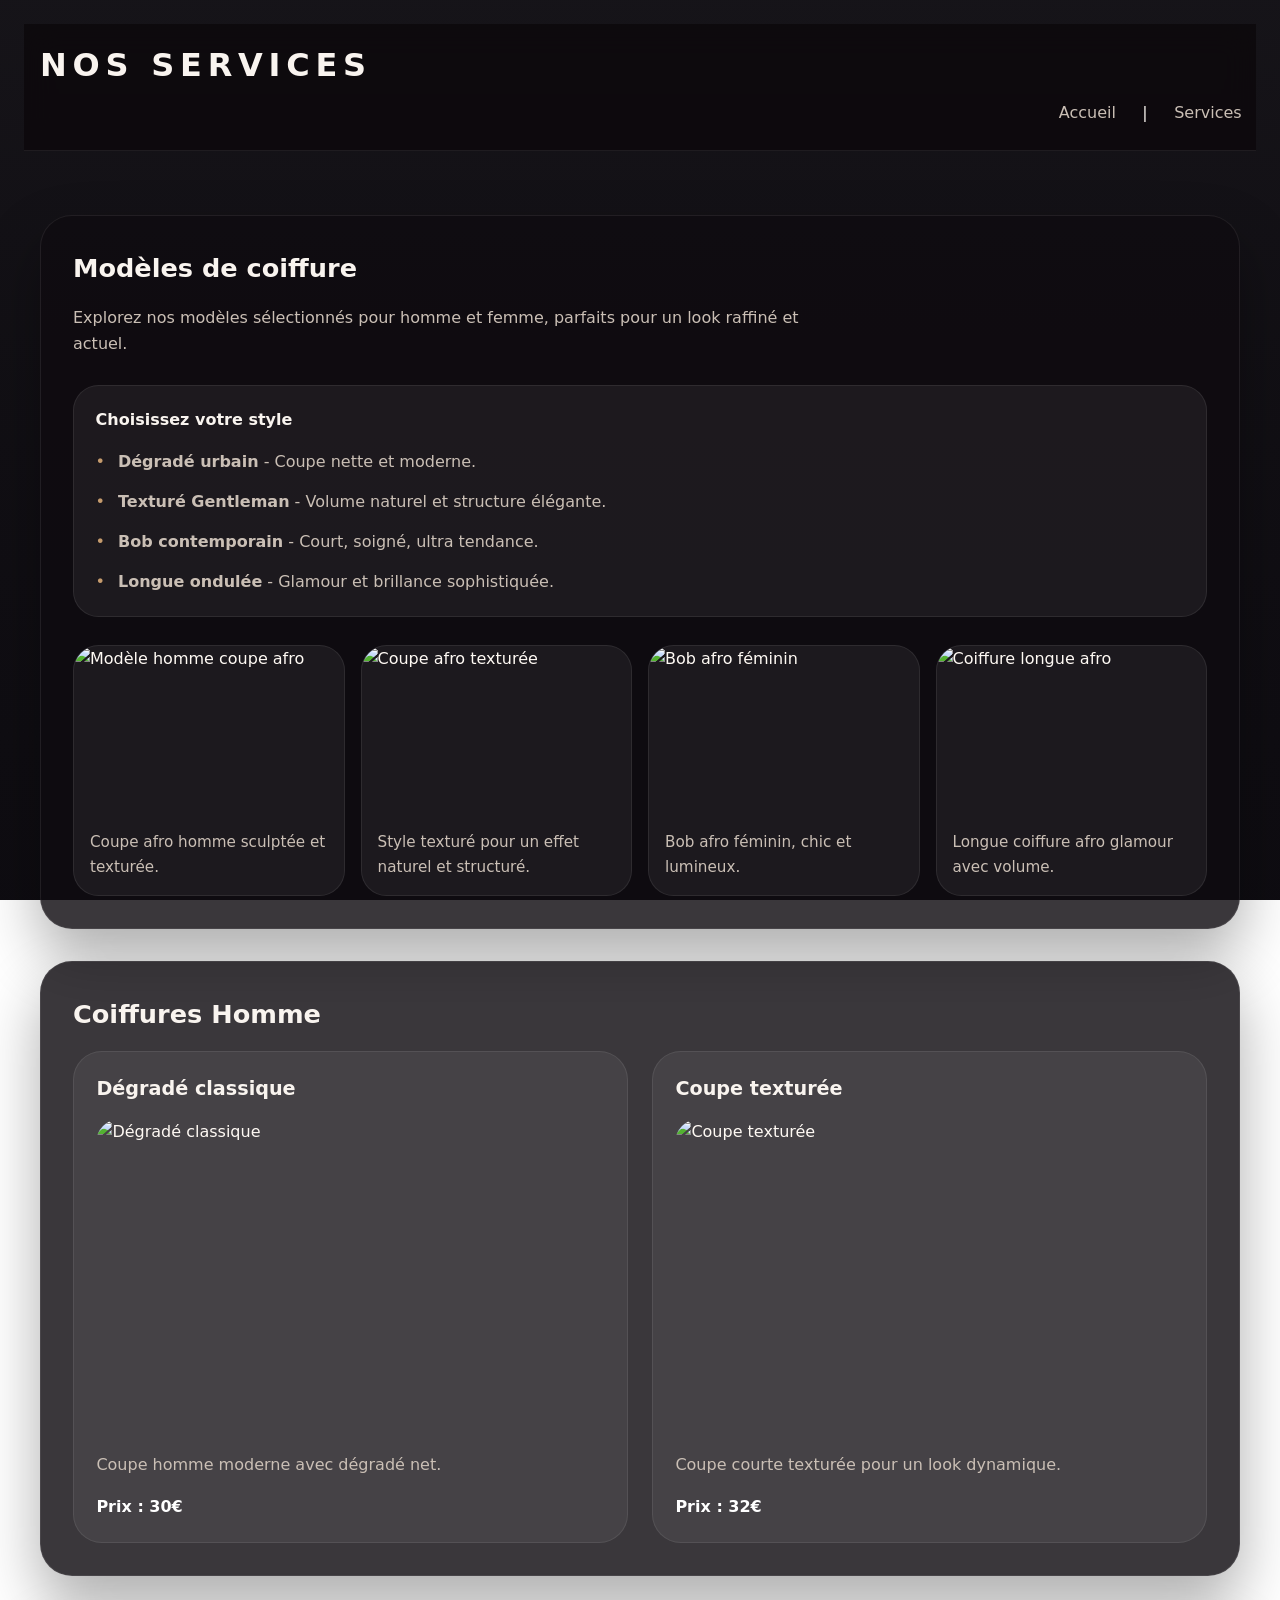
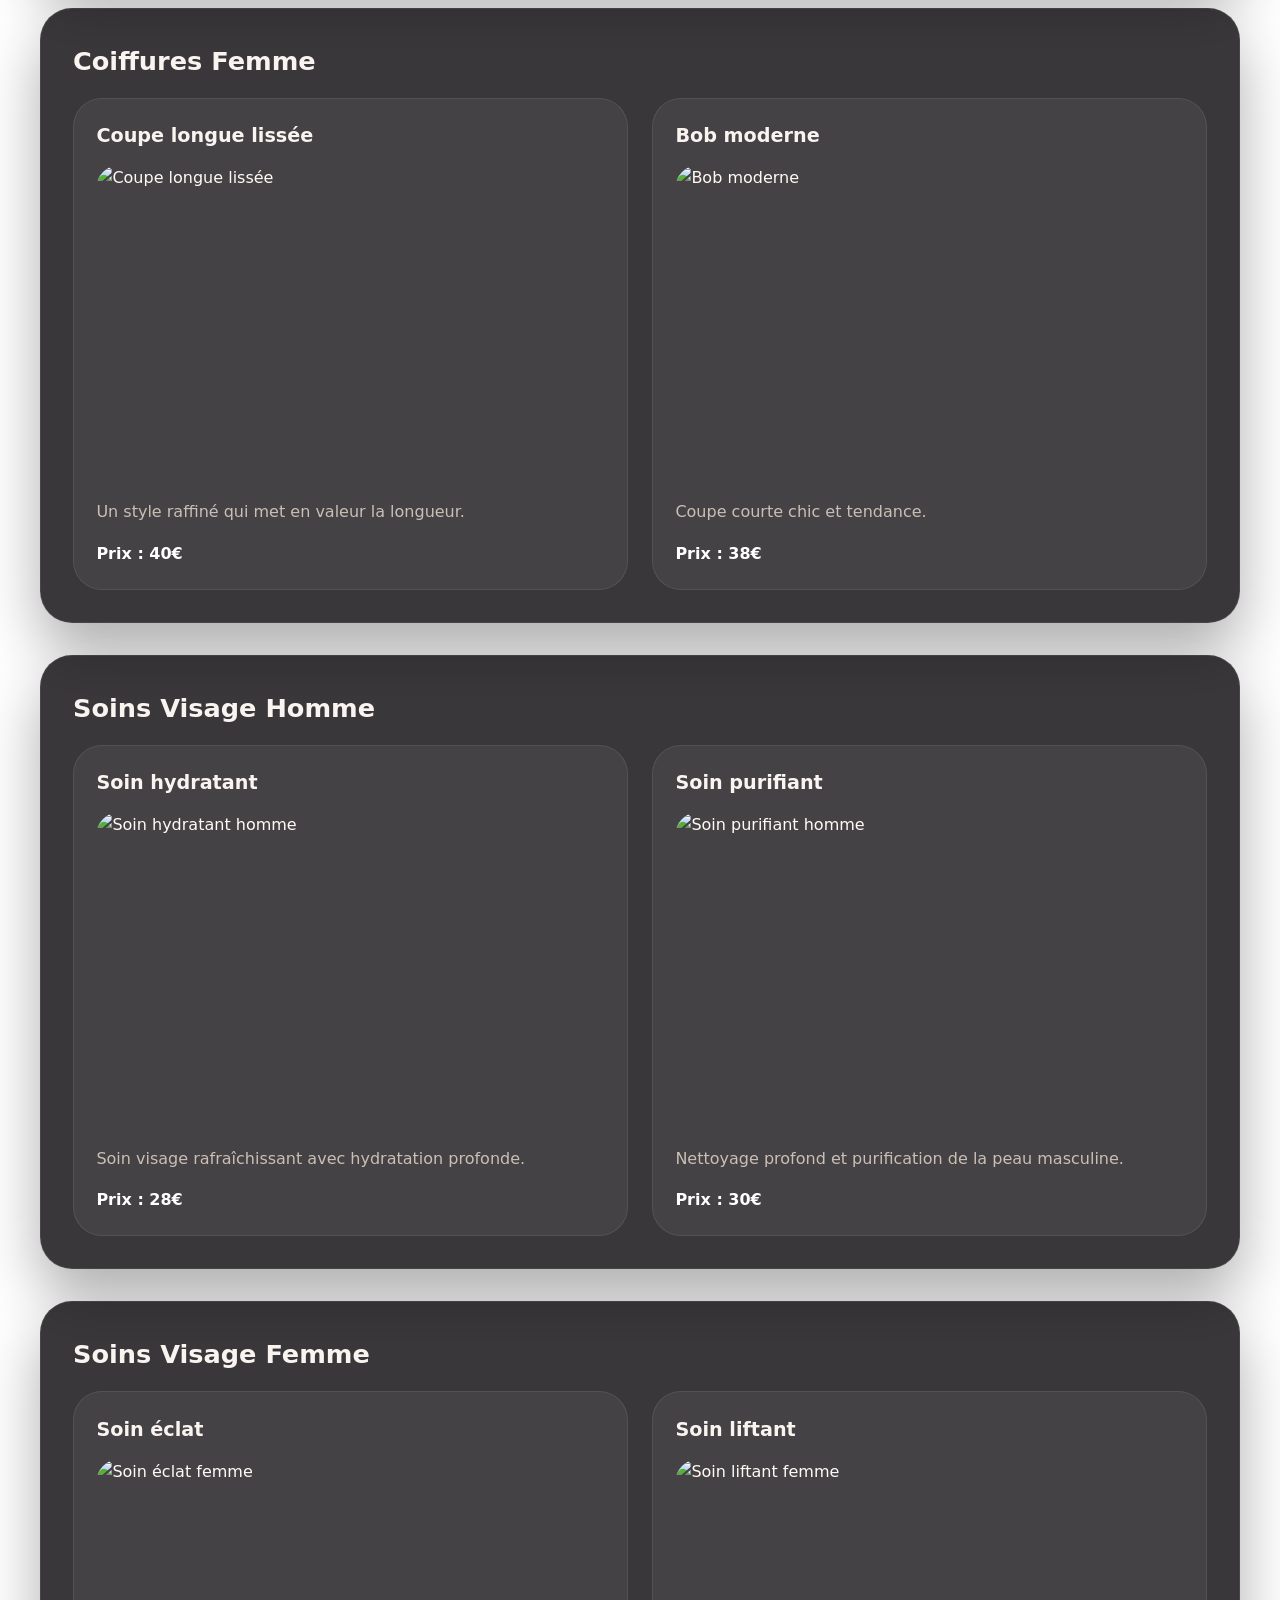
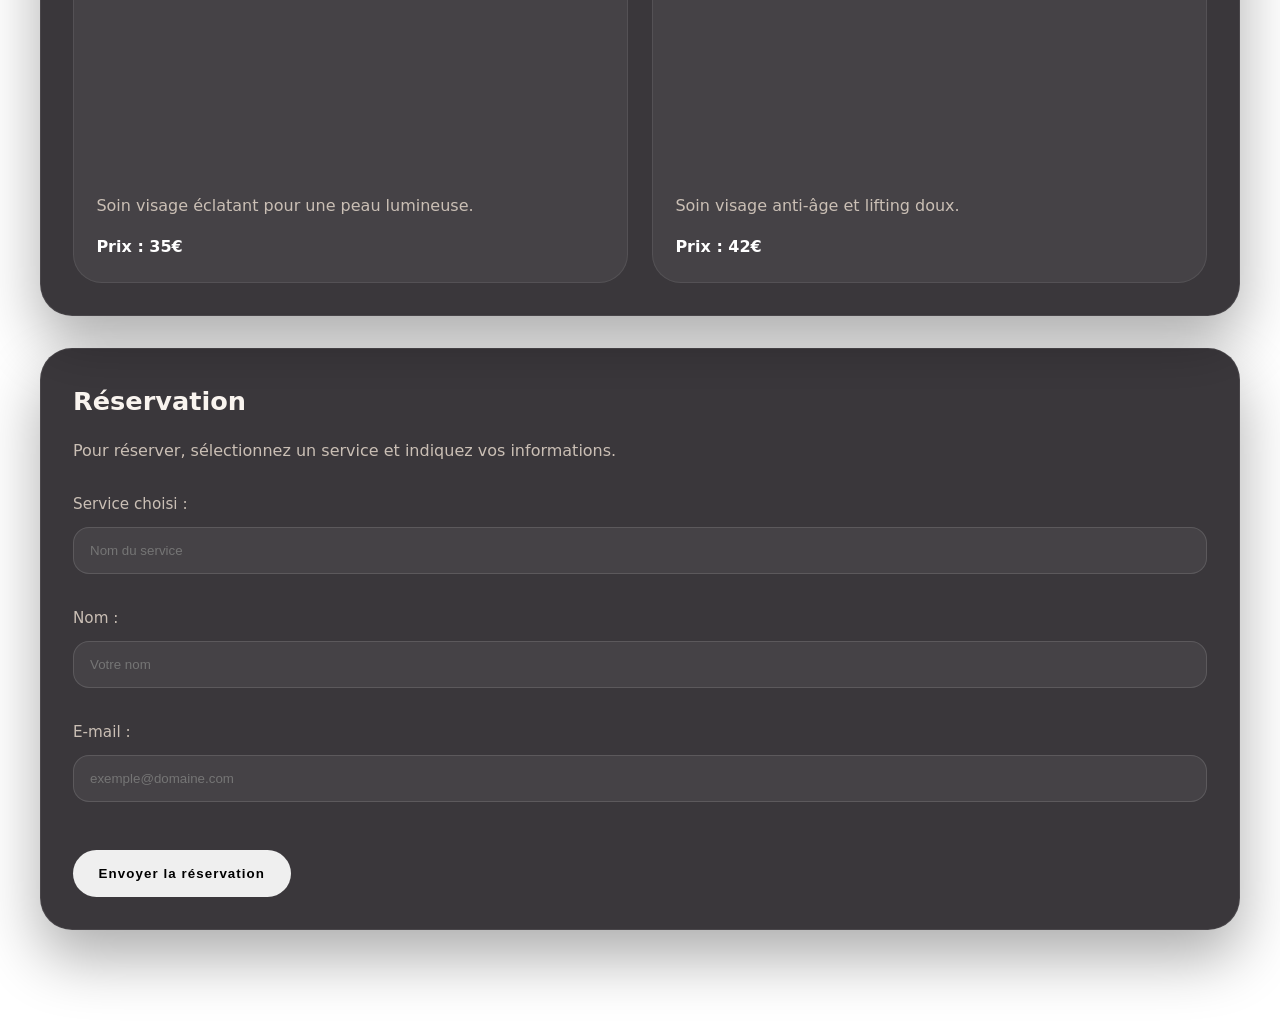
==== commit c274b1a2: "modication" ====
--- a/services.html
+++ b/services.html
@@ -13,7 +13,7 @@
     </div>
     <nav id="main-nav" class="main-nav">
       <a class="nav-link" href="index.html">Accueil</a> |
-      <a class="nav-link" href="services.html">Services</a>
+      <a class="nav-link nav-link--active" href="services.html">Services</a>
     </nav>
   </header>
 
@@ -33,20 +33,20 @@
         </div>
         <div class="model-gallery">
           <article class="model-card">
-            <img class="photo" src="https://source.unsplash.com/520x320/?afro-hair,black-man" alt="Modèle coiffure homme moderne" />
-            <p class="model-caption">Coiffure homme moderne</p>
+            <img class="photo" src=https://encrypted-tbn0.gstatic.com/images?q=tbn:ANd9GcSJozzrqitqnih_CSWYi-AP5K3gzchhhIVGRg&s alt="Modèle homme coupe afro" />
+            <p class="model-caption">Coupe afro homme sculptée et texturée.</p>
           </article>
           <article class="model-card">
-            <img class="photo" src="https://source.unsplash.com/520x320/?afro-hair,black-man" alt="Coupe texturée homme" />
-            <p class="model-caption">Coupe texturée pour homme</p>
+            <img class="photo" src=https://i.pinimg.com/originals/63/18/2d/63182dfe06ffd4f6a79b5eb50bc073e9.jpg alt="Coupe afro texturée" />
+            <p class="model-caption">Style texturé pour un effet naturel et structuré.</p>
           </article>
           <article class="model-card">
-            <img class="photo" src="https://source.unsplash.com/520x320/?afro-hair,black-woman" alt="Bob féminin chic" />
-            <p class="model-caption">Bob féminin chic</p>
+            <img class="photo" src=https://bizzbuck.storage.googleapis.com/wp-content/uploads/2024/10/15055110/3-1.jpg alt="Bob afro féminin" />
+            <p class="model-caption">Bob afro féminin, chic et lumineux.</p>
           </article>
           <article class="model-card">
-            <img class="photo" src="https://source.unsplash.com/520x320/?natural-hair,black-woman" alt="Coiffure longue femme" />
-            <p class="model-caption">Longue coiffure élégante</p>
+            <img class="photo" src=https://barbe-authentique.fr/wp-content/uploads/2026/05/img_1778310352.jpg alt="Coiffure longue afro" />
+            <p class="model-caption">Longue coiffure afro glamour avec volume.</p>
           </article>
         </div>
       </div>
@@ -57,13 +57,13 @@
       <div class="service-grid" id="male-hair-services">
         <article class="service-card">
           <h3 class="service-title">Dégradé classique</h3>
-          <img class="photo" src="https://source.unsplash.com/520x320/?afro-hair,black-man,barber" alt="Dégradé classique" />
+          <img class="photo" src=https://encrypted-tbn0.gstatic.com/images?q=tbn:ANd9GcT0LciLFQHyoTOzrakbrlnC7xp4RTFo8ra8bQ&s alt="Dégradé classique" />
           <p class="service-description">Coupe homme moderne avec dégradé net.</p>
           <p class="service-price">Prix : 30€</p>
         </article>
         <article class="service-card">
           <h3 class="service-title">Coupe texturée</h3>
-          <img class="photo" src="https://source.unsplash.com/520x320/?afro-hair,black-man,style" alt="Coupe texturée" />
+          <img class="photo" src=https://www.dreads-expert.com/wp-content/uploads/2022/09/dreads-courtes-cheveux-afro-coupe-degrade-1024x683.jpg alt="Coupe texturée" />
           <p class="service-description">Coupe courte texturée pour un look dynamique.</p>
           <p class="service-price">Prix : 32€</p>
         </article>
@@ -75,13 +75,13 @@
       <div class="service-grid" id="female-hair-services">
         <article class="service-card">
           <h3 class="service-title">Coupe longue lissée</h3>
-          <img class="photo" src="https://source.unsplash.com/520x320/?natural-hair,black-woman-hair" alt="Coupe longue lissée" />
+          <img class="photo" src=https://i.pinimg.com/736x/f9/7b/60/f97b605aacd5c639ef76da5ac94f39be.jpg alt="Coupe longue lissée" />
           <p class="service-description">Un style raffiné qui met en valeur la longueur.</p>
           <p class="service-price">Prix : 40€</p>
         </article>
         <article class="service-card">
           <h3 class="service-title">Bob moderne</h3>
-          <img class="photo" src="https://source.unsplash.com/520x320/?afro-hair,black-woman-style" alt="Bob moderne" />
+          <img class="photo" src=https://www.infraslim.fr/wp-content/uploads/2025/11/dcf7b15893fe477929ed2a7de59343d4-1.jpg alt="Bob moderne" />
           <p class="service-description">Coupe courte chic et tendance.</p>
           <p class="service-price">Prix : 38€</p>
         </article>
@@ -93,13 +93,13 @@
       <div class="service-grid" id="male-skin-services">
         <article class="service-card">
           <h3 class="service-title">Soin hydratant</h3>
-          <img class="photo" src="https://source.unsplash.com/520x320/?black-man,skincare" alt="Soin hydratant homme" />
+          <img class="photo" src=https://encrypted-tbn0.gstatic.com/images?q=tbn:ANd9GcTk8UdB3O-wTsZtddbUb8IhtYl-9XtYb1OeCw&s alt="Soin hydratant homme" />
           <p class="service-description">Soin visage rafraîchissant avec hydratation profonde.</p>
           <p class="service-price">Prix : 28€</p>
         </article>
         <article class="service-card">
           <h3 class="service-title">Soin purifiant</h3>
-          <img class="photo" src="https://source.unsplash.com/520x320/?black-man,facial" alt="Soin purifiant homme" />
+          <img class="photo" src=https://encrypted-tbn0.gstatic.com/images?q=tbn:ANd9GcQOvi6ZbFZp6P-Ppdazc0EKxAqzt66gh3DBpA&s alt="Soin purifiant homme" />
           <p class="service-description">Nettoyage profond et purification de la peau masculine.</p>
           <p class="service-price">Prix : 30€</p>
         </article>
@@ -111,13 +111,13 @@
       <div class="service-grid" id="female-skin-services">
         <article class="service-card">
           <h3 class="service-title">Soin éclat</h3>
-          <img class="photo" src="https://source.unsplash.com/520x320/?black-woman,skincare" alt="Soin éclat femme" />
+          <img class="photo" src="https://vbreunion.re/cdn/shop/files/Pack_Lumiere-Hydratante-1000x1000px.png?v=1749733027&width=1445" alt="Soin éclat femme" />
           <p class="service-description">Soin visage éclatant pour une peau lumineuse.</p>
           <p class="service-price">Prix : 35€</p>
         </article>
         <article class="service-card">
           <h3 class="service-title">Soin liftant</h3>
-          <img class="photo" src="https://source.unsplash.com/520x320/?black-woman,facial" alt="Soin liftant femme" />
+          <img class="photo" src="https://images.pexels.com/photos/3761247/pexels-photo-3761247.jpeg?auto=compress&cs=tinysrgb&w=1200" alt="Soin liftant femme" />
           <p class="service-description">Soin visage anti-âge et lifting doux.</p>
           <p class="service-price">Prix : 42€</p>
         </article>
--- a/style.css
+++ b/style.css
@@ -21,7 +21,7 @@
   font-family: 'Inter', system-ui, -apple-system, BlinkMacSystemFont, 'Segoe UI', sans-serif;
   color: var(--text);
   background-image: linear-gradient(180deg, rgba(14, 12, 17, 0.82), rgba(14, 12, 17, 0.96)),
-    url('https://source.unsplash.com/1600x900/?hair-salon,interior,barber');
+    url('https://images.pexels.com/photos/3026806/pexels-photo-3026806.jpeg?auto=compress&cs=tinysrgb&w=1600');
   background-size: cover;
   background-position: center;
   background-attachment: fixed;
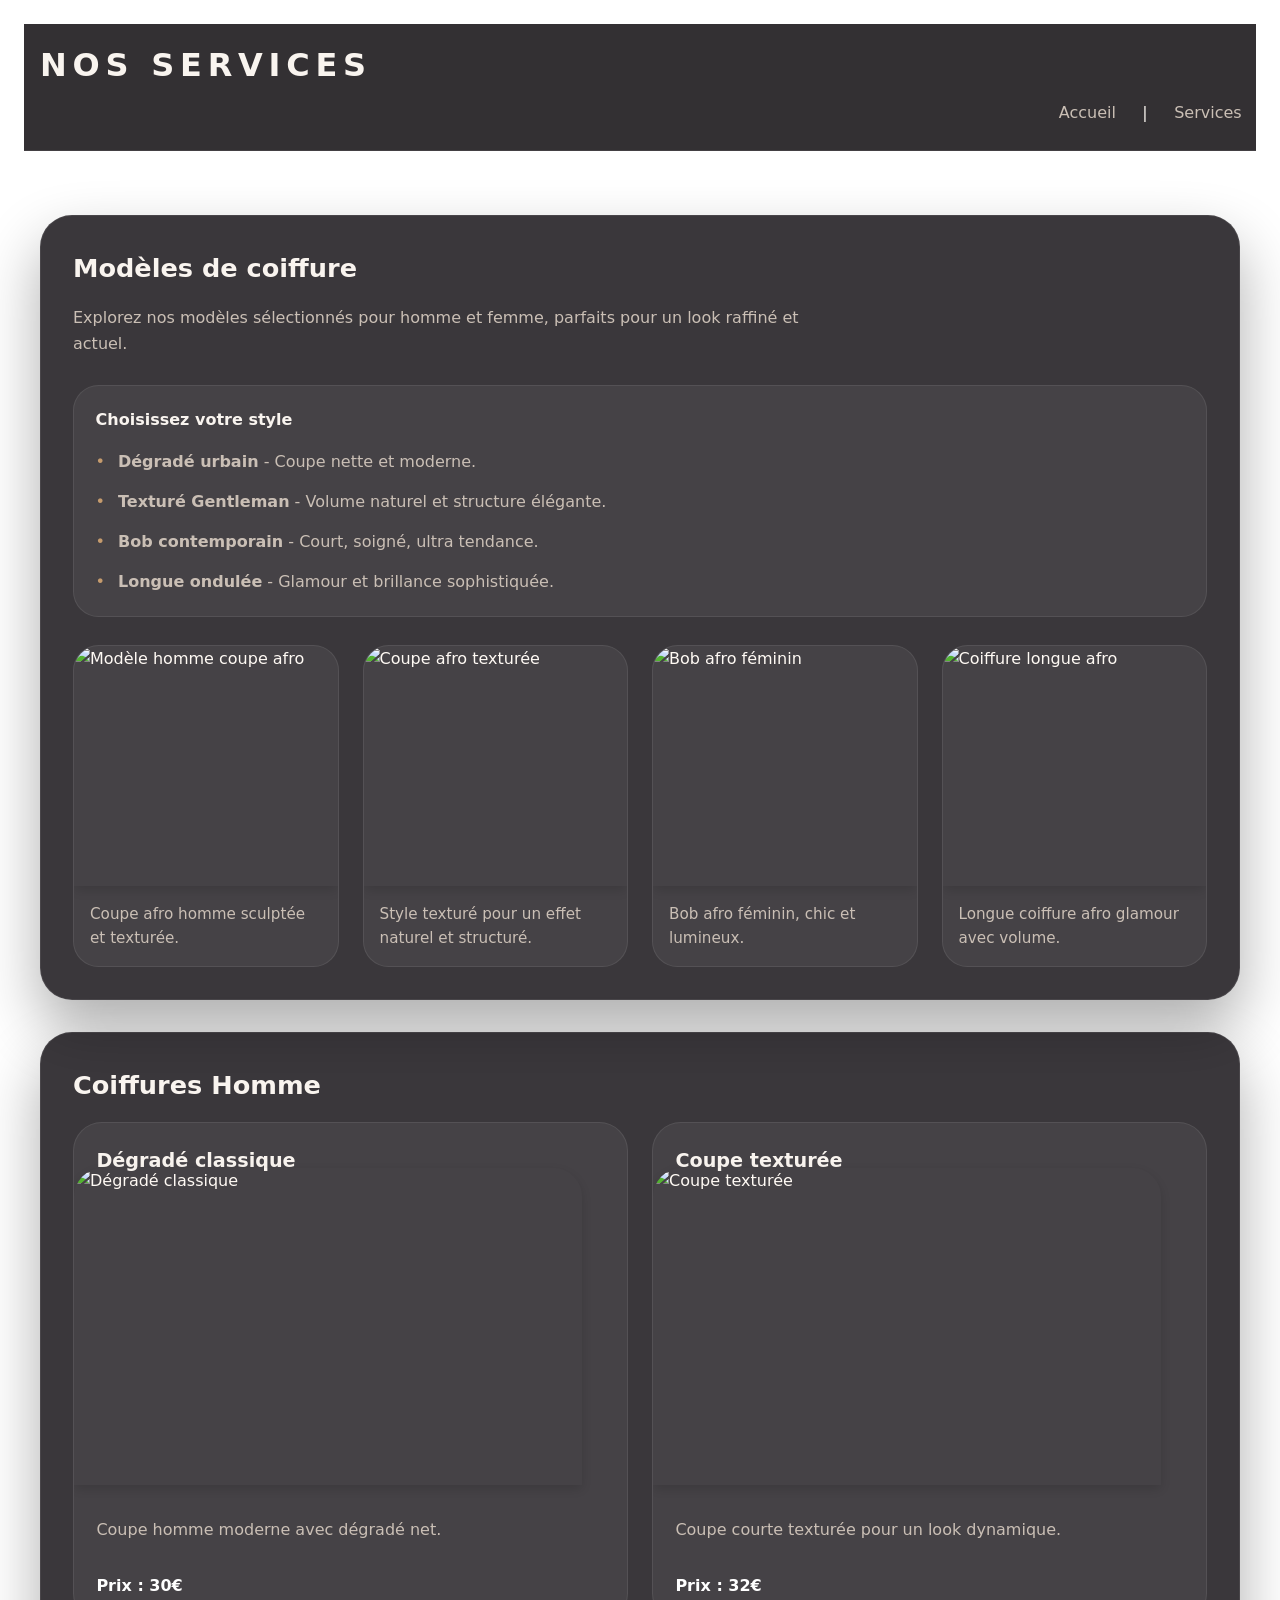
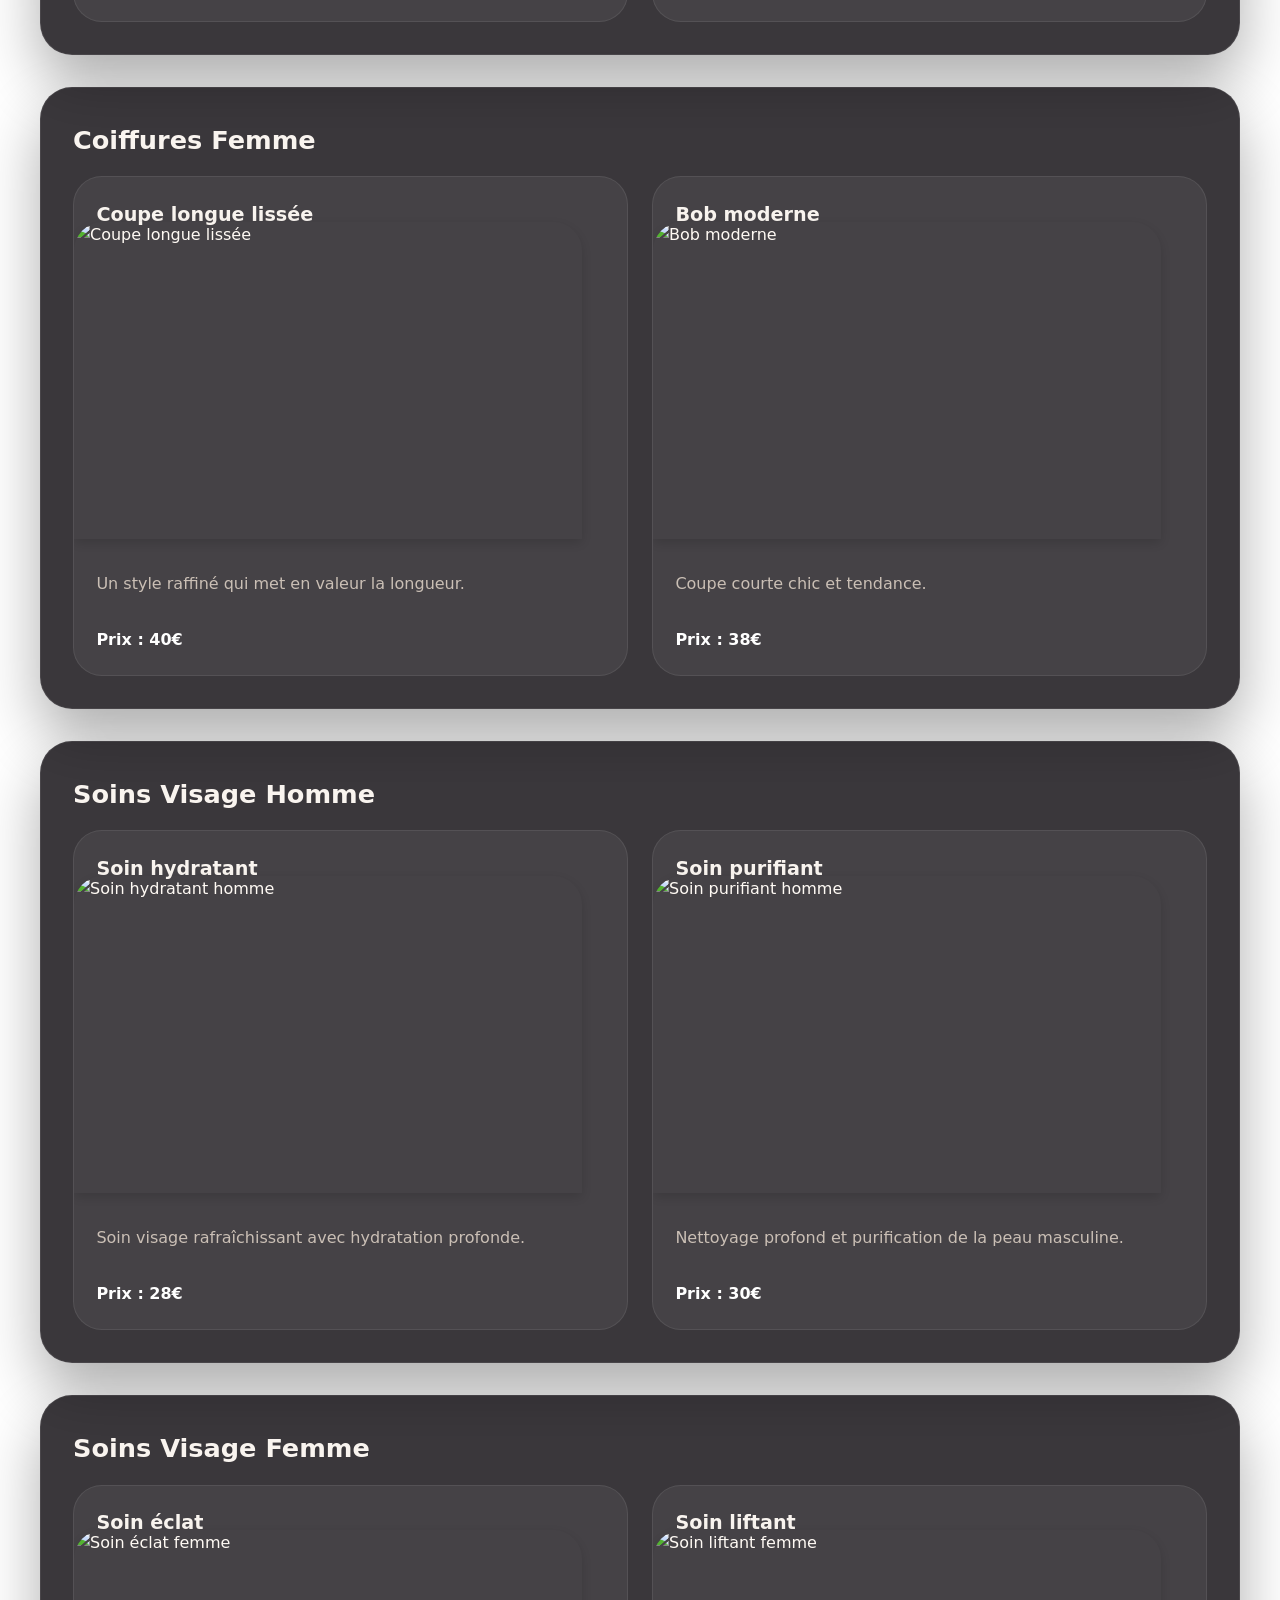
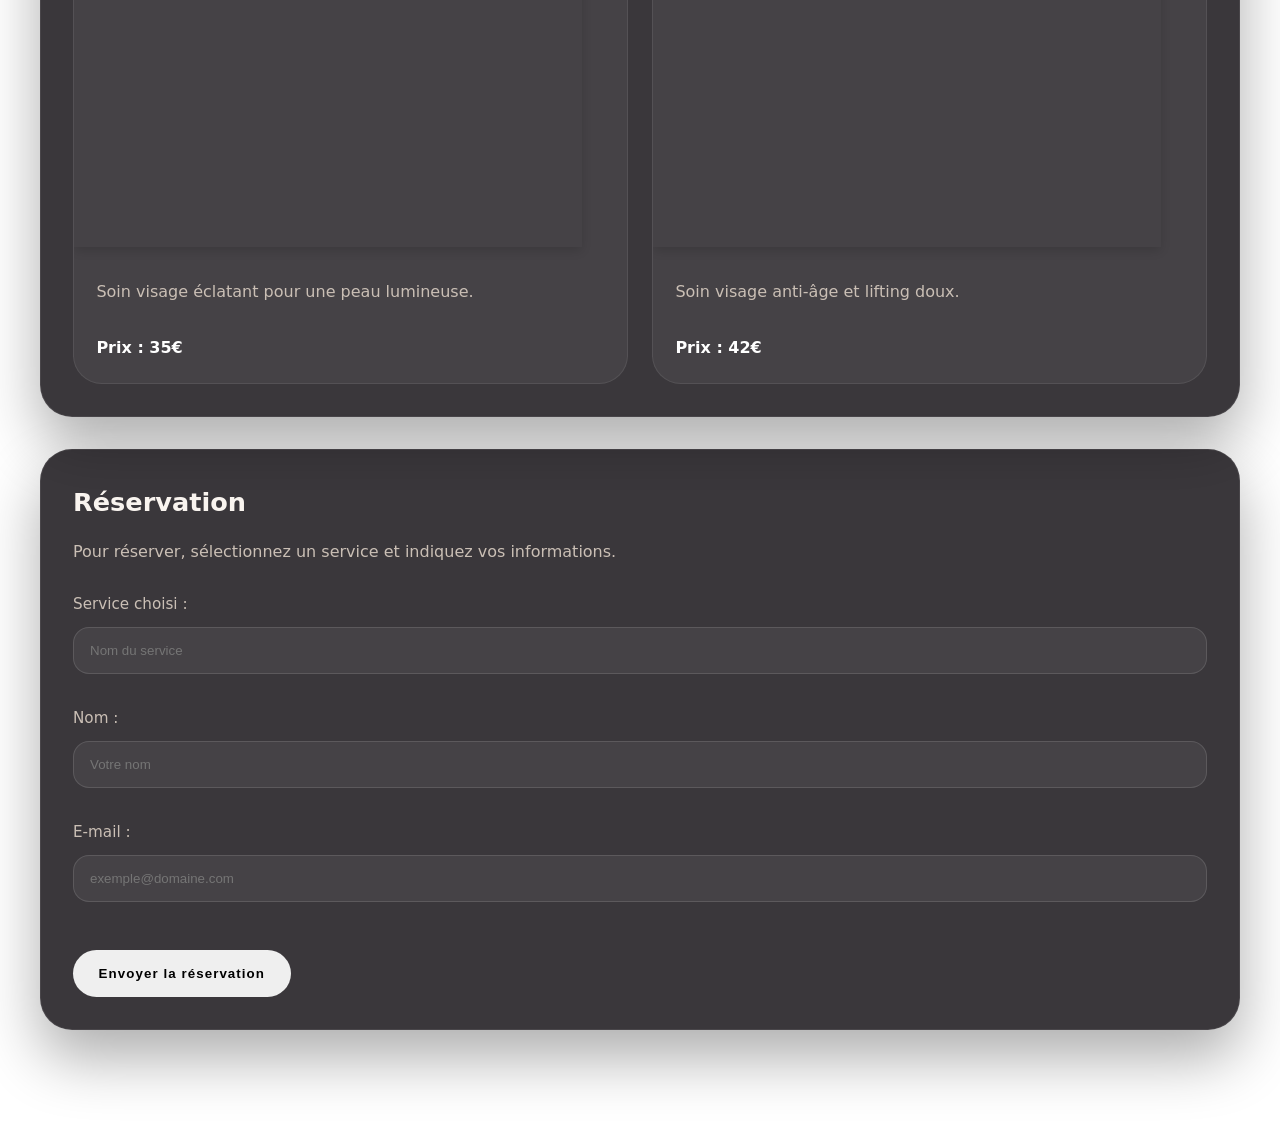
==== commit 69cc8b8a: "modification" ====
--- a/services.html
+++ b/services.html
@@ -33,19 +33,19 @@
         </div>
         <div class="model-gallery">
           <article class="model-card">
-            <img class="photo" src=https://encrypted-tbn0.gstatic.com/images?q=tbn:ANd9GcSJozzrqitqnih_CSWYi-AP5K3gzchhhIVGRg&s alt="Modèle homme coupe afro" />
+            <img class="photo" src="https://encrypted-tbn0.gstatic.com/images?q=tbn:ANd9GcSJozzrqitqnih_CSWYi-AP5K3gzchhhIVGRg&s" alt="Modèle homme coupe afro" />
             <p class="model-caption">Coupe afro homme sculptée et texturée.</p>
           </article>
           <article class="model-card">
-            <img class="photo" src=https://i.pinimg.com/originals/63/18/2d/63182dfe06ffd4f6a79b5eb50bc073e9.jpg alt="Coupe afro texturée" />
+            <img class="photo" src="https://i.pinimg.com/originals/63/18/2d/63182dfe06ffd4f6a79b5eb50bc073e9.jpg" alt="Coupe afro texturée" />
             <p class="model-caption">Style texturé pour un effet naturel et structuré.</p>
           </article>
           <article class="model-card">
-            <img class="photo" src=https://bizzbuck.storage.googleapis.com/wp-content/uploads/2024/10/15055110/3-1.jpg alt="Bob afro féminin" />
+            <img class="photo" src="https://i.pinimg.com/564x/45/c5/02/45c50222ad8bea2dea5f3fac33405af7.jpg" alt="Bob afro féminin" />
             <p class="model-caption">Bob afro féminin, chic et lumineux.</p>
           </article>
           <article class="model-card">
-            <img class="photo" src=https://barbe-authentique.fr/wp-content/uploads/2026/05/img_1778310352.jpg alt="Coiffure longue afro" />
+            <img class="photo" src="https://setalmaa.com/wp-content/uploads/coiffure-afro-tendance-politique-setalmaa.jpg" alt="Coiffure longue afro" />
             <p class="model-caption">Longue coiffure afro glamour avec volume.</p>
           </article>
         </div>
@@ -57,13 +57,13 @@
       <div class="service-grid" id="male-hair-services">
         <article class="service-card">
           <h3 class="service-title">Dégradé classique</h3>
-          <img class="photo" src=https://encrypted-tbn0.gstatic.com/images?q=tbn:ANd9GcT0LciLFQHyoTOzrakbrlnC7xp4RTFo8ra8bQ&s alt="Dégradé classique" />
+          <img class="photo" src="https://www.beaute-and-co.fr/wp-content/uploads/2026/03/coupe-afro-homme-degrade-boucle-1.jpg" alt="Dégradé classique" />
           <p class="service-description">Coupe homme moderne avec dégradé net.</p>
           <p class="service-price">Prix : 30€</p>
         </article>
         <article class="service-card">
           <h3 class="service-title">Coupe texturée</h3>
-          <img class="photo" src=https://www.dreads-expert.com/wp-content/uploads/2022/09/dreads-courtes-cheveux-afro-coupe-degrade-1024x683.jpg alt="Coupe texturée" />
+          <img class="photo" src="https://www.dreads-expert.com/wp-content/uploads/2022/09/dreads-courtes-cheveux-afro-coupe-degrade-1024x683.jpg" alt="Coupe texturée" />
           <p class="service-description">Coupe courte texturée pour un look dynamique.</p>
           <p class="service-price">Prix : 32€</p>
         </article>
@@ -75,13 +75,13 @@
       <div class="service-grid" id="female-hair-services">
         <article class="service-card">
           <h3 class="service-title">Coupe longue lissée</h3>
-          <img class="photo" src=https://i.pinimg.com/736x/f9/7b/60/f97b605aacd5c639ef76da5ac94f39be.jpg alt="Coupe longue lissée" />
+          <img class="photo" src="https://i.pinimg.com/236x/50/13/36/5013366b410d4c0aa06f274421cbcdb0.jpg" alt="Coupe longue lissée" />
           <p class="service-description">Un style raffiné qui met en valeur la longueur.</p>
           <p class="service-price">Prix : 40€</p>
         </article>
         <article class="service-card">
           <h3 class="service-title">Bob moderne</h3>
-          <img class="photo" src=https://www.infraslim.fr/wp-content/uploads/2025/11/dcf7b15893fe477929ed2a7de59343d4-1.jpg alt="Bob moderne" />
+          <img class="photo" src="https://afroculture.net/wp-content/uploads/2016/09/coiffeuse-afro-antillaise-d%C3%A9fris%C3%A9.jpg" alt="Bob moderne" />
           <p class="service-description">Coupe courte chic et tendance.</p>
           <p class="service-price">Prix : 38€</p>
         </article>
@@ -93,13 +93,13 @@
       <div class="service-grid" id="male-skin-services">
         <article class="service-card">
           <h3 class="service-title">Soin hydratant</h3>
-          <img class="photo" src=https://encrypted-tbn0.gstatic.com/images?q=tbn:ANd9GcTk8UdB3O-wTsZtddbUb8IhtYl-9XtYb1OeCw&s alt="Soin hydratant homme" />
+          <img class="photo" src="https://encrypted-tbn0.gstatic.com/images?q=tbn:ANd9GcTk8UdB3O-wTsZtddbUb8IhtYl-9XtYb1OeCw&s" alt="Soin hydratant homme" />
           <p class="service-description">Soin visage rafraîchissant avec hydratation profonde.</p>
           <p class="service-price">Prix : 28€</p>
         </article>
         <article class="service-card">
           <h3 class="service-title">Soin purifiant</h3>
-          <img class="photo" src=https://encrypted-tbn0.gstatic.com/images?q=tbn:ANd9GcQOvi6ZbFZp6P-Ppdazc0EKxAqzt66gh3DBpA&s alt="Soin purifiant homme" />
+          <img class="photo" src="https://encrypted-tbn0.gstatic.com/images?q=tbn:ANd9GcQOvi6ZbFZp6P-Ppdazc0EKxAqzt66gh3DBpA&s" alt="Soin purifiant homme" />
           <p class="service-description">Nettoyage profond et purification de la peau masculine.</p>
           <p class="service-price">Prix : 30€</p>
         </article>
@@ -117,7 +117,7 @@
         </article>
         <article class="service-card">
           <h3 class="service-title">Soin liftant</h3>
-          <img class="photo" src="https://images.pexels.com/photos/3761247/pexels-photo-3761247.jpeg?auto=compress&cs=tinysrgb&w=1200" alt="Soin liftant femme" />
+          <img class="photo" src="https://www.mes-cosmetiques-bio.com/storage/518682/conversions/71fMJeoWRLL._AC_SL1200_-medium.webp" alt="Soin liftant femme" />
           <p class="service-description">Soin visage anti-âge et lifting doux.</p>
           <p class="service-price">Prix : 42€</p>
         </article>
--- a/style.css
+++ b/style.css
@@ -20,8 +20,8 @@
   min-height: 100%;
   font-family: 'Inter', system-ui, -apple-system, BlinkMacSystemFont, 'Segoe UI', sans-serif;
   color: var(--text);
-  background-image: linear-gradient(180deg, rgba(14, 12, 17, 0.82), rgba(14, 12, 17, 0.96)),
-    url('https://images.pexels.com/photos/3026806/pexels-photo-3026806.jpeg?auto=compress&cs=tinysrgb&w=1600');
+  background-image:
+    url('https://encrypted-tbn0.gstatic.com/images?q=tbn:ANd9GcT-ijwWc0CbpW-rdZEmuPW4KlqaApqy5Ykqgw&s');
   background-size: cover;
   background-position: center;
   background-attachment: fixed;
@@ -133,12 +133,23 @@
   border: 1px solid rgba(255, 255, 255, 0.08);
   border-radius: 1.8rem;
   padding: 1.4rem;
-  transition: transform 0.28s ease, border-color 0.28s ease;
+  transition: transform 0.28s ease, border-color 0.28s ease, box-shadow 0.28s ease;
+  display: flex;
+  flex-direction: column;
+  height: 100%;
+  overflow: hidden;
 }
 
 .service-card:hover {
   transform: translateY(-6px);
   border-color: rgba(197, 155, 109, 0.45);
+  box-shadow: 0 12px 32px rgba(197, 155, 109, 0.15);
+}
+
+.service-card .photo {
+  margin: -1.4rem -1.4rem 1rem -1.4rem;
+  border-radius: 1.8rem 1.8rem 0 0;
+  width: calc(100% + 2.8rem);
 }
 
 .service-title {
@@ -166,20 +177,28 @@
 
 .photo {
   width: 100%;
+  height: auto;
   aspect-ratio: 16 / 10;
   object-fit: cover;
+  object-position: center;
+  display: block;
+  border-radius: 1.2rem;
   filter: saturate(1.05) contrast(1.05);
-  transition: transform 0.35s ease, filter 0.35s ease;
+  transition: transform 0.35s ease, filter 0.35s ease, box-shadow 0.35s ease;
+  box-shadow: 0 4px 12px rgba(0, 0, 0, 0.15);
+  max-width: 100%;
 }
 
 .photo:hover {
-  transform: scale(1.02);
-  filter: saturate(1.2) contrast(1.08);
+  transform: scale(1.03);
+  filter: saturate(1.2) contrast(1.1);
+  box-shadow: 0 8px 24px rgba(197, 155, 109, 0.2);
 }
 
 .hero-section {
   display: grid;
   gap: 2rem;
+  grid-template-columns: 1fr 1fr;
   align-items: center;
 }
 
@@ -243,6 +262,20 @@
 .hero-preview {
   display: grid;
   gap: 1rem;
+  align-items: stretch;
+}
+
+.service-preview-card {
+  overflow: hidden;
+  display: flex;
+  flex-direction: column;
+  height: 100%;
+}
+
+.service-preview-card .photo {
+  width: 100%;
+  height: 300px;
+  margin: 0;
 }
 
 .model-selection {
@@ -290,8 +323,33 @@
 
 .model-gallery {
   display: grid;
-  gap: 1rem;
-  grid-template-columns: repeat(auto-fit, minmax(220px, 1fr));
+  gap: 1.5rem;
+  grid-template-columns: repeat(auto-fit, minmax(240px, 1fr));
+  align-items: stretch;
+}
+
+.model-card {
+  background: rgba(255, 255, 255, 0.06);
+  border: 1px solid rgba(255, 255, 255, 0.08);
+  border-radius: 1.6rem;
+  overflow: hidden;
+  transition: transform 0.28s ease, border-color 0.28s ease, box-shadow 0.28s ease;
+  display: flex;
+  flex-direction: column;
+  height: 100%;
+}
+
+.model-card:hover {
+  transform: translateY(-4px);
+  border-color: rgba(197, 155, 109, 0.45);
+  box-shadow: 0 12px 32px rgba(197, 155, 109, 0.15);
+}
+
+.model-card .photo {
+  width: 100%;
+  margin: 0;
+  border-radius: 0;
+  height: 240px;
 }
 
 .model-caption {
@@ -337,20 +395,277 @@
   gap: 1rem;
 }
 
-@media (max-width: 900px) {
-  .service-grid,
+/* Tablette - 768px et moins */
+@media (max-width: 768px) {
+  #page-home,
+  #page-services {
+    padding: 1rem 1rem 3rem;
+  }
+
+  .page-section {
+    margin: 1.5rem 0;
+    padding: 1.5rem;
+    border-radius: 1.5rem;
+  }
+
+  .hero-section {
+    grid-template-columns: 1fr;
+    gap: 1.5rem;
+  }
+
+  .hero-title {
+    font-size: clamp(2rem, 4vw, 3rem);
+  }
+
+  .hero-subtitle {
+    font-size: 1rem;
+  }
+
+  .hero-preview {
+    grid-template-columns: 1fr;
+  }
+
+  .service-preview-card .photo {
+    height: 250px;
+  }
+
+  .section-title {
+    font-size: clamp(1.4rem, 3vw, 2rem);
+  }
+
+  .service-grid {
+    grid-template-columns: repeat(auto-fit, minmax(200px, 1fr));
+    gap: 1rem;
+  }
+
+  .model-gallery {
+    grid-template-columns: repeat(auto-fit, minmax(200px, 1fr));
+    gap: 1rem;
+  }
+
+  .model-card .photo {
+    height: 200px;
+  }
+
   .model-selection {
     grid-template-columns: 1fr;
   }
-}
-
-@media (max-width: 720px) {
+
+  .model-list {
+    padding: 1rem;
+  }
+
+  .service-card {
+    padding: 1rem;
+  }
+
+  .welcome-title {
+    font-size: clamp(1.4rem, 2vw, 2rem);
+  }
+}
+
+/* Mobile - 480px et moins */
+@media (max-width: 480px) {
+  html,
+  body {
+    background-size: cover;
+    background-position: center;
+  }
+
+  #page-home,
+  #page-services {
+    padding: 0.75rem 0.75rem 2.5rem;
+  }
+
+  .site-header {
+    padding: 0.75rem 0;
+  }
+
   .brand-block {
     flex-direction: column;
     align-items: flex-start;
+    gap: 0.5rem;
+    padding: 0 0.75rem;
+  }
+
+  .welcome-title {
+    font-size: clamp(1.2rem, 1.5vw, 1.6rem);
+    letter-spacing: 0.1em;
   }
 
   .main-nav {
-    justify-content: flex-start;
-  }
-}
+    flex-direction: column;
+    align-items: flex-start;
+    gap: 0.5rem;
+    width: 100%;
+  }
+
+  .nav-link {
+    padding: 0.4rem 0.7rem;
+    font-size: 0.9rem;
+  }
+
+  .page-section {
+    margin: 1rem 0;
+    padding: 1rem;
+    border-radius: 1rem;
+  }
+
+  .main-content {
+    padding-top: 1rem;
+  }
+
+  .hero-section {
+    grid-template-columns: 1fr;
+    gap: 1rem;
+  }
+
+  .hero-title {
+    font-size: clamp(1.5rem, 3.5vw, 2.2rem);
+    margin-bottom: 0.75rem;
+  }
+
+  .hero-subtitle {
+    font-size: 0.95rem;
+    margin-bottom: 1rem;
+  }
+
+  .hero-eyebrow {
+    font-size: 0.8rem;
+    margin-bottom: 0.75rem;
+  }
+
+  .hero-actions {
+    gap: 0.75rem;
+  }
+
+  .hero-button,
+  .form-button {
+    padding: 0.85rem 1.2rem;
+    font-size: 0.95rem;
+    border-radius: 8px;
+  }
+
+  .hero-preview {
+    grid-template-columns: 1fr;
+  }
+
+  .service-preview-card .photo {
+    height: 200px;
+  }
+
+  .section-title {
+    font-size: clamp(1.2rem, 2.5vw, 1.6rem);
+    margin-bottom: 0.75rem;
+  }
+
+  .section-description {
+    font-size: 0.95rem;
+    margin-bottom: 1rem;
+  }
+
+  .service-grid,
+  .model-gallery {
+    grid-template-columns: 1fr;
+    gap: 0.75rem;
+  }
+
+  .model-card .photo {
+    height: 180px;
+  }
+
+  .service-card {
+    padding: 0.85rem;
+    border-radius: 1rem;
+  }
+
+  .service-card .photo {
+    margin: -0.85rem -0.85rem 0.75rem -0.85rem;
+    width: calc(100% + 1.7rem);
+    height: 180px;
+  }
+
+  .service-title {
+    font-size: 1rem;
+    margin-bottom: 0.6rem;
+  }
+
+  .service-description {
+    font-size: 0.9rem;
+  }
+
+  .service-price {
+    font-size: 0.95rem;
+    margin-top: 0.6rem;
+  }
+
+  .photo {
+    border-radius: 0.8rem;
+  }
+
+  .model-selection {
+    grid-template-columns: 1fr;
+    gap: 1rem;
+  }
+
+  .model-list {
+    padding: 0.85rem;
+  }
+
+  .model-list-title {
+    font-size: 0.95rem;
+  }
+
+  .model-list li {
+    padding-left: 1.2rem;
+    font-size: 0.9rem;
+  }
+
+  .model-caption {
+    padding: 0.75rem;
+    font-size: 0.9rem;
+  }
+
+  .form-group {
+    gap: 0.5rem;
+    margin-bottom: 0.75rem;
+  }
+
+  .form-label {
+    font-size: 0.9rem;
+  }
+
+  .form-input {
+    padding: 0.8rem 0.85rem;
+    font-size: 1rem;
+  }
+}
+
+/* Petit écran - 360px */
+@media (max-width: 360px) {
+  .brand-block {
+    padding: 0;
+  }
+
+  .welcome-title {
+    font-size: 1.1rem;
+  }
+
+  .hero-title {
+    font-size: 1.3rem;
+  }
+
+  .section-title {
+    font-size: 1.1rem;
+  }
+
+  .hero-actions {
+    flex-direction: column;
+    width: 100%;
+  }
+
+  .hero-button,
+  .form-button {
+    width: 100%;
+  }
+}
